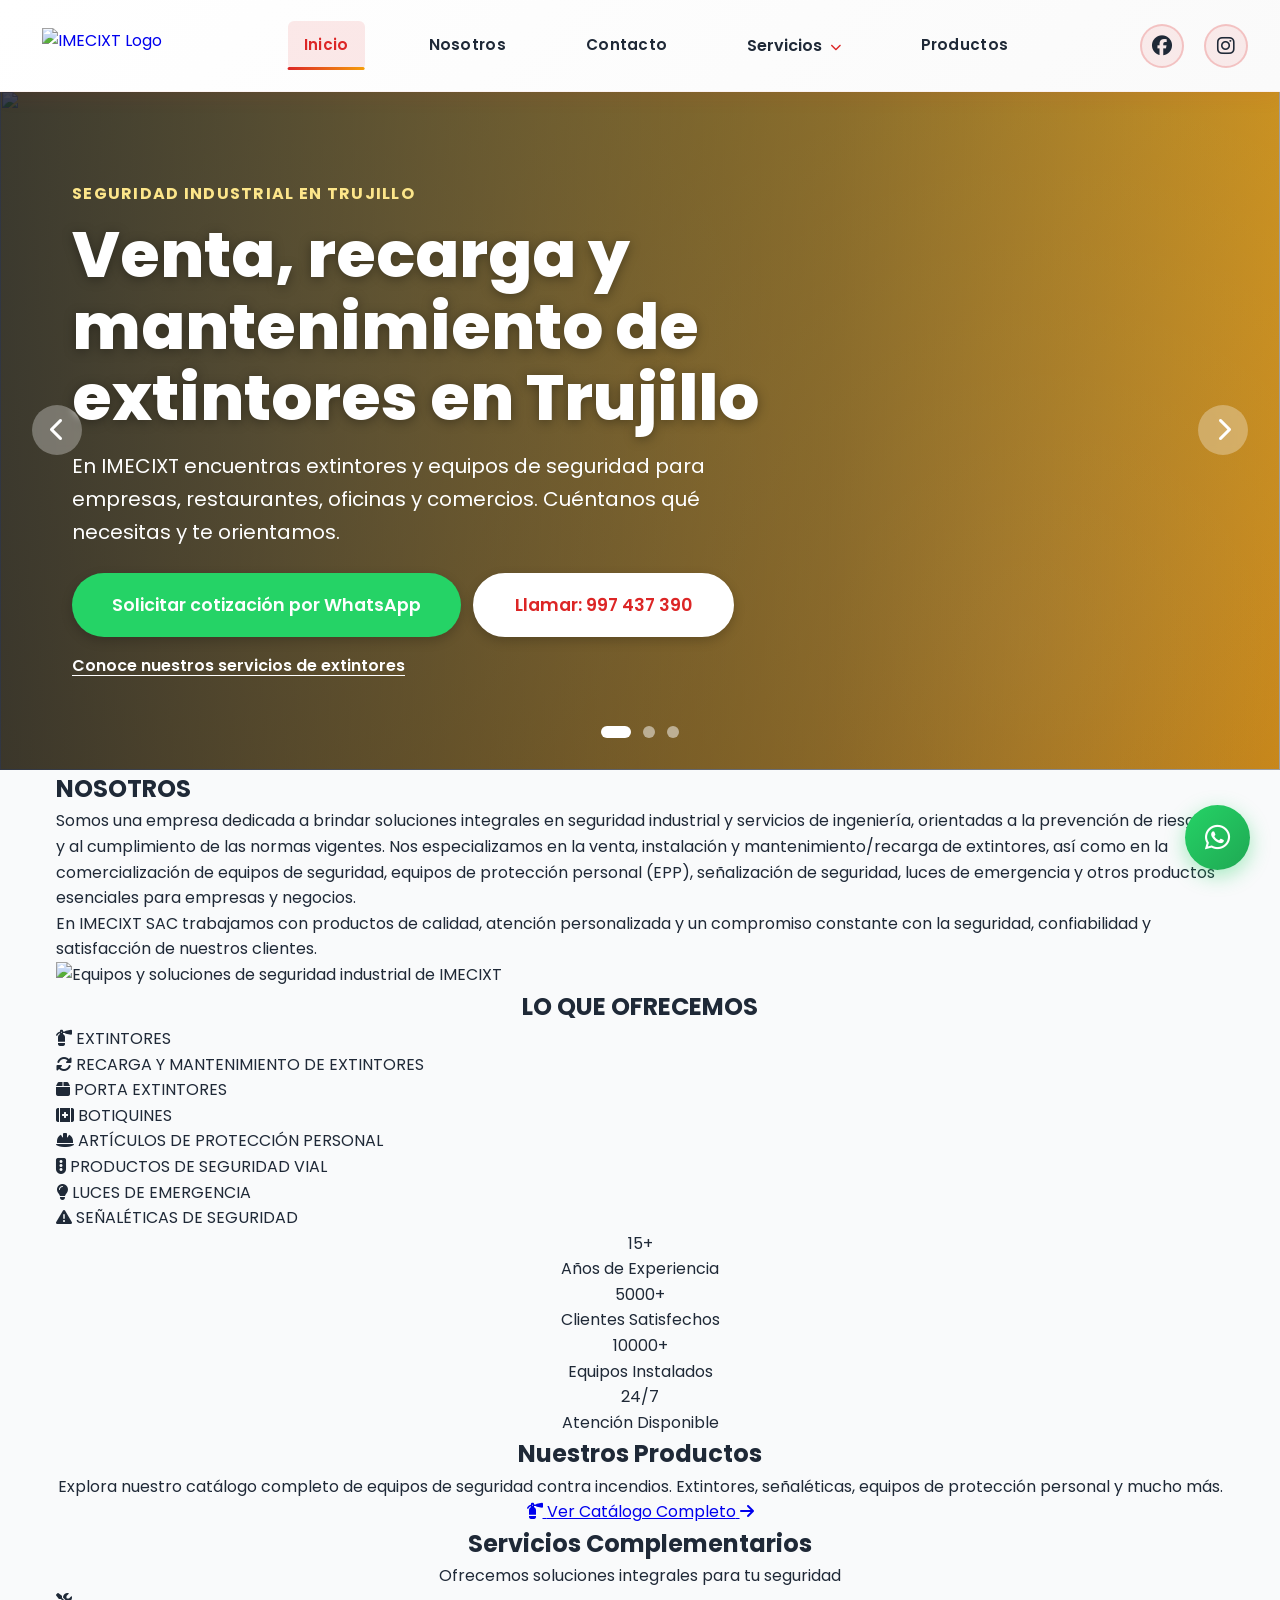
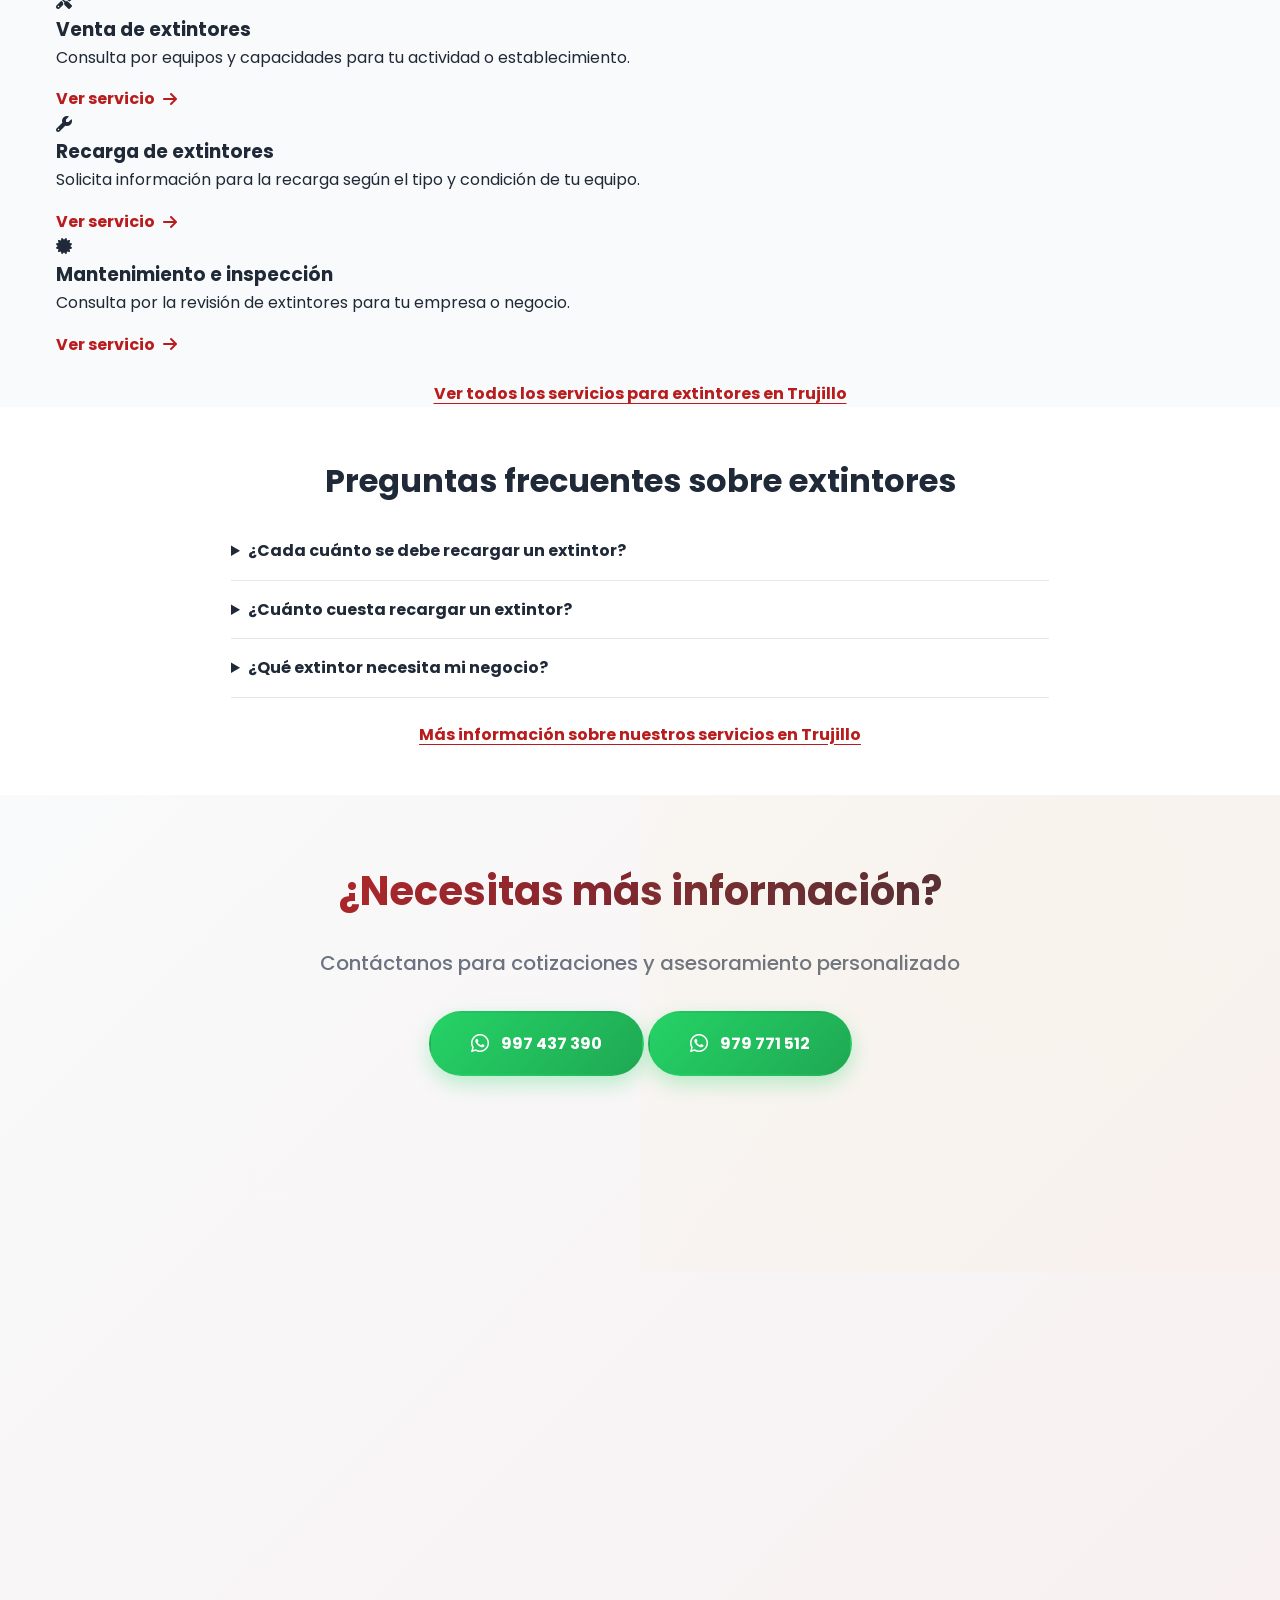
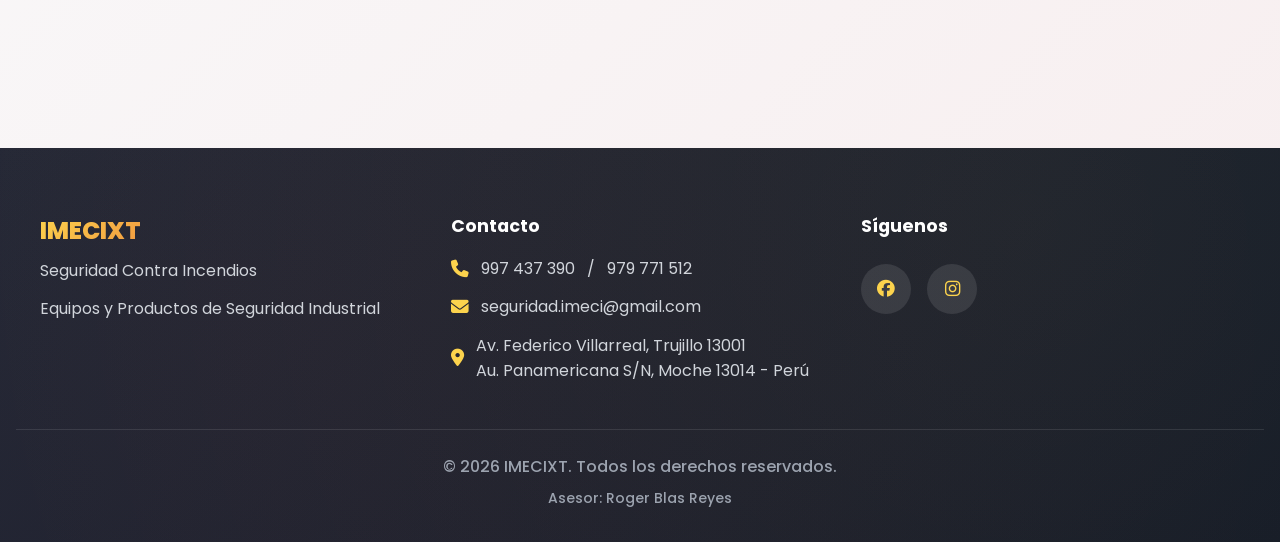
==== index.html @ 1a7ebd2c "nuevos cambios" ====
<!DOCTYPE html>
<html lang="es">
<head>
    <meta charset="UTF-8">
    <meta name="viewport" content="width=device-width, initial-scale=1.0">
    <meta name="description" content="Venta, recarga y mantenimiento de extintores en Trujillo. Cotiza con IMECIXT por WhatsApp y consulta equipos de seguridad para tu negocio.">
    <meta name="robots" content="index, follow">
    <meta property="og:type" content="website">
    <meta property="og:title" content="Extintores en Trujillo | IMECIXT">
    <meta property="og:description" content="Venta, recarga y mantenimiento de extintores en Trujillo. Consulta por WhatsApp.">
    <title>Extintores en Trujillo: venta y recarga | IMECIXT</title>
    <link rel="canonical" href="https://imecixt.com.pe/">
    <link rel="preload" as="image" href="img/hero-1.jpg" fetchpriority="high">
    <meta name="keywords" content="extintores Trujillo, extintores, recarga de extintores, mantenimiento de extintores, seguridad contra incendios, EPP, señalización Trujillo">
    <meta name="author" content="IMECIXT SAC">
    <script type="application/ld+json">
    {
      "@context": "https://schema.org",
      "@type": "Organization",
      "name": "EXTINTORES IMECIXT S.A.C.",
      "url": "https://imecixt.com.pe/",
      "logo": "https://imecixt.com.pe/img/logo.png",
      "email": "seguridad.imeci@gmail.com",
      "telephone": "+51 997 437 390",
      "sameAs": [
        "https://www.facebook.com/share/1CnJvS297P/",
        "https://www.instagram.com/imecixt/"
      ]
    }
    </script>
    
    <!-- Open Graph Tags -->
    <meta property="og:image" content="img/logo2.png">
    
    <!-- Favicon -->
    <link rel="icon" type="image/x-icon" href="img/logo2.ico?v=2">
    <link rel="icon" type="image/png" href="img/logo2.png?v=2" sizes="any">
    <link rel="apple-touch-icon" href="img/logo2.png">
    <link rel="shortcut icon" href="img/logo2.ico">
    <link rel="manifest" href="manifest.json">
    
    <!-- Structured Data (Schema.org) -->
    <script type="application/ld+json">
    {
      "@context": "https://schema.org",
      "@type": "LocalBusiness",
      "name": "IMECIXT SAC",
      "description": "Empresa de seguridad industrial en Trujillo especializada en extintores, equipos de protección personal y soluciones de seguridad contra incendios",
      "url": "https://imecixt.com.pe",
      "image": "img/logo2.png",
      "areaServed": "Trujillo, PE",
      "address": {
        "@type": "PostalAddress",
        "addressLocality": "Trujillo",
        "addressCountry": "PE"
      },
      "serviceType": ["Venta de Extintores", "Seguridad Industrial", "Equipos de Protección Personal", "Señalización de Seguridad"],
      "priceRange": "$$"
    }
    </script>
    
    <!-- Tailwind CSS -->
    <script src="https://cdn.tailwindcss.com"></script>

    
    <!-- Font Awesome -->
    <link rel="stylesheet" href="https://cdnjs.cloudflare.com/ajax/libs/font-awesome/6.4.0/css/all.min.css">
    
    <!-- Google Fonts -->
    <link href="https://fonts.googleapis.com/css2?family=Poppins:wght@300;400;600;700&display=swap" rel="stylesheet">
    
    <!-- CSS Files -->
    <link rel="stylesheet" href="css/styles.css?v=20261028-1">
    <link rel="stylesheet" href="css/header.css?v=20261028-1">
    <link rel="stylesheet" href="css/hero.css?v=20261028-1">
    <link rel="stylesheet" href="css/cards.css">
    <link rel="stylesheet" href="css/modal.css">
    <link rel="stylesheet" href="css/animations.css">
    <link rel="stylesheet" href="css/responsive.css">
    <link rel="stylesheet" href="css/filters.css">
    <link rel="stylesheet" href="css/services.css?v=20261028-1">
</head>
<body>
    
    <!-- Header (se carga dinámicamente) -->
    <div id="header-container"></div>

    <section id="inicio" class="hero-slider" aria-labelledby="hero-title">
        <div class="slider-container" aria-hidden="true">
            <div class="slide active"><img src="img/hero-1.jpg" alt="" fetchpriority="high" decoding="async"></div>
            <div class="slide"><img src="img/hero-2.jpg" alt="" loading="lazy" decoding="async"></div>
            <div class="slide"><img src="img/hero-3.jpg" alt="" loading="lazy" decoding="async"></div>
        </div>
        <div class="hero-copy">
            <p class="hero-eyebrow">Seguridad industrial en Trujillo</p>
            <h1 id="hero-title">Venta, recarga y mantenimiento de extintores en Trujillo</h1>
            <p>En IMECIXT encuentras extintores y equipos de seguridad para empresas, restaurantes, oficinas y comercios. Cuéntanos qué necesitas y te orientamos.</p>
            <div class="hero-actions">
                <a class="hero-btn" href="https://wa.me/51997437390?text=Hola%20IMECIXT%2C%20quiero%20cotizar%20extintores%20en%20Trujillo" target="_blank" rel="noopener noreferrer">Solicitar cotización por WhatsApp</a>
                <a class="hero-btn hero-btn-secondary" href="tel:+51997437390">Llamar: 997 437 390</a>
            </div>
            <a class="hero-service-link" href="extintores-trujillo/index.html">Conoce nuestros servicios de extintores</a>
        </div>
        <div class="slider-dots" aria-label="Cambiar imagen principal">
            <button class="dot active" type="button" data-slide="0" aria-label="Imagen 1"></button>
            <button class="dot" type="button" data-slide="1" aria-label="Imagen 2"></button>
            <button class="dot" type="button" data-slide="2" aria-label="Imagen 3"></button>
        </div>
        <button class="slider-arrow prev" type="button" aria-label="Imagen anterior"><i class="fas fa-chevron-left" aria-hidden="true"></i></button>
        <button class="slider-arrow next" type="button" aria-label="Imagen siguiente"><i class="fas fa-chevron-right" aria-hidden="true"></i></button>
    </section>

    <!-- Sobre Nosotros Section -->
    <section id="sobre-nosotros" class="py-10 sm:py-12 md:py-16 bg-gradient-to-r from-blue-50 to-red-50">
        <div class="container mx-auto px-3 sm:px-4">
            <div class="grid grid-cols-1 md:grid-cols-2 gap-6 sm:gap-8 items-center">
                <div>
                    <h2 class="text-2xl sm:text-3xl md:text-4xl font-bold mb-4 sm:mb-6 text-gray-800">NOSOTROS</h2>
                    <p class="text-gray-600 mb-3 sm:mb-4 text-sm sm:text-base md:text-lg leading-relaxed text-justify">
                        Somos una empresa dedicada a brindar soluciones integrales en seguridad industrial y servicios de ingeniería, orientadas a la prevención de riesgos y al cumplimiento de las normas vigentes. Nos especializamos en la venta, instalación y mantenimiento/recarga de extintores, así como en la comercialización de equipos de seguridad, equipos de protección personal (EPP), señalización de seguridad, luces de emergencia y otros productos esenciales para empresas y negocios.
                    </p>
                    <p class="text-gray-600 mb-3 sm:mb-4 text-sm sm:text-base md:text-lg leading-relaxed text-justify">
                        En IMECIXT SAC trabajamos con productos de calidad, atención personalizada y un compromiso constante con la seguridad, confiabilidad y satisfacción de nuestros clientes.
                    </p>
                </div>
                <div class="flex justify-center mt-4 md:mt-0 w-full md:w-auto">
                    <div class="relative rounded-2xl overflow-hidden shadow-2xl transform hover:scale-105 transition w-full max-w-sm sm:max-w-md md:max-w-lg lg:max-w-xl">
                        <img src="img/hero-33.jpg" alt="Equipos y soluciones de seguridad industrial de IMECIXT" class="w-full h-auto block" loading="lazy" decoding="async">
                    </div>
                </div>
            </div>
        </div>
    </section>

    <!-- Lo Que Ofrecemos Section -->
    <section id="lo-que-ofrecemos" class="py-10 sm:py-12 md:py-16 bg-gradient-to-r from-red-500 to-orange-400">
        <div class="container mx-auto px-3 sm:px-4">
            <h2 class="text-2xl sm:text-3xl md:text-4xl font-bold mb-6 sm:mb-8 md:mb-10 text-center text-white">LO QUE OFRECEMOS</h2>
            <div class="grid grid-cols-2 gap-3 sm:gap-4 md:gap-6">
                <div class="bg-white rounded-lg p-3 sm:p-4 md:p-6 shadow-lg transform hover:-translate-y-1 md:hover:-translate-y-2 transition">
                    <div class="flex items-center gap-2 sm:gap-3">
                        <i class="fas fa-fire-extinguisher text-red-600 text-xl sm:text-2xl flex-shrink-0"></i>
                        <span class="text-gray-800 font-semibold text-sm sm:text-base">EXTINTORES</span>
                    </div>
                </div>
                <div class="bg-white rounded-lg p-3 sm:p-4 md:p-6 shadow-lg transform hover:-translate-y-1 md:hover:-translate-y-2 transition">
                    <div class="flex items-center gap-2 sm:gap-3">
                        <i class="fas fa-sync-alt text-red-600 text-xl sm:text-2xl flex-shrink-0"></i>
                        <span class="text-gray-800 font-semibold text-sm sm:text-base">RECARGA Y MANTENIMIENTO DE EXTINTORES</span>
                    </div>
                </div>
                <div class="bg-white rounded-lg p-3 sm:p-4 md:p-6 shadow-lg transform hover:-translate-y-1 md:hover:-translate-y-2 transition">
                    <div class="flex items-center gap-2 sm:gap-3">
                        <i class="fas fa-box text-red-600 text-xl sm:text-2xl flex-shrink-0"></i>
                        <span class="text-gray-800 font-semibold text-sm sm:text-base">PORTA EXTINTORES</span>
                    </div>
                </div>
                <div class="bg-white rounded-lg p-3 sm:p-4 md:p-6 shadow-lg transform hover:-translate-y-1 md:hover:-translate-y-2 transition">
                    <div class="flex items-center gap-2 sm:gap-3">
                        <i class="fas fa-first-aid text-red-600 text-xl sm:text-2xl flex-shrink-0"></i>
                        <span class="text-gray-800 font-semibold text-sm sm:text-base">BOTIQUINES</span>
                    </div>
                </div>
                <div class="bg-white rounded-lg p-3 sm:p-4 md:p-6 shadow-lg transform hover:-translate-y-1 md:hover:-translate-y-2 transition">
                    <div class="flex items-center gap-2 sm:gap-3">
                        <i class="fas fa-hard-hat text-red-600 text-xl sm:text-2xl flex-shrink-0"></i>
                        <span class="text-gray-800 font-semibold text-sm sm:text-base">ARTÍCULOS DE PROTECCIÓN PERSONAL</span>
                    </div>
                </div>
                <div class="bg-white rounded-lg p-3 sm:p-4 md:p-6 shadow-lg transform hover:-translate-y-1 md:hover:-translate-y-2 transition">
                    <div class="flex items-center gap-2 sm:gap-3">
                        <i class="fas fa-traffic-light text-red-600 text-xl sm:text-2xl flex-shrink-0"></i>
                        <span class="text-gray-800 font-semibold text-sm sm:text-base">PRODUCTOS DE SEGURIDAD VIAL</span>
                    </div>
                </div>
                <div class="bg-white rounded-lg p-3 sm:p-4 md:p-6 shadow-lg transform hover:-translate-y-1 md:hover:-translate-y-2 transition">
                    <div class="flex items-center gap-2 sm:gap-3">
                        <i class="fas fa-lightbulb text-red-600 text-xl sm:text-2xl flex-shrink-0"></i>
                        <span class="text-gray-800 font-semibold text-sm sm:text-base">LUCES DE EMERGENCIA</span>
                    </div>
                </div>
                <div class="bg-white rounded-lg p-3 sm:p-4 md:p-6 shadow-lg transform hover:-translate-y-1 md:hover:-translate-y-2 transition">
                    <div class="flex items-center gap-2 sm:gap-3">
                        <i class="fas fa-exclamation-triangle text-red-600 text-xl sm:text-2xl flex-shrink-0"></i>
                        <span class="text-gray-800 font-semibold text-sm sm:text-base">SEÑALÉTICAS DE SEGURIDAD</span>
                    </div>
                </div>
            </div>
        </div>
    </section>

    <!-- Stats Section -->
    <section class="py-12 md:py-16 bg-white">
        <div class="container mx-auto px-4">
            <div class="grid grid-cols-2 lg:grid-cols-4 gap-4 md:gap-8">
                <div class="text-center p-4 md:p-6 rounded-xl bg-gradient-to-b from-amber-50 to-white border-t-4 border-amber-400 shadow-lg shadow-amber-100">
                    <div class="text-3xl md:text-4xl font-bold text-amber-600 mb-1 md:mb-2">15+</div>
                    <p class="text-gray-700 font-semibold text-sm md:text-base">Años de Experiencia</p>
                </div>
                <div class="text-center p-4 md:p-6 rounded-xl bg-gradient-to-b from-red-50 to-white border-t-4 border-red-600 shadow-lg shadow-red-100">
                    <div class="text-3xl md:text-4xl font-bold text-red-600 mb-1 md:mb-2">5000+</div>
                    <p class="text-gray-700 font-semibold text-sm md:text-base">Clientes Satisfechos</p>
                </div>
                <div class="text-center p-4 md:p-6 rounded-xl bg-gradient-to-b from-blue-50 to-white border-t-4 border-blue-600 shadow-lg shadow-blue-100">
                    <div class="text-3xl md:text-4xl font-bold text-blue-600 mb-1 md:mb-2">10000+</div>
                    <p class="text-gray-700 font-semibold text-sm md:text-base">Equipos Instalados</p>
                </div>
                <div class="text-center p-4 md:p-6 rounded-xl bg-gradient-to-b from-green-50 to-white border-t-4 border-green-600 shadow-lg shadow-green-100">
                    <div class="text-3xl md:text-4xl font-bold text-green-600 mb-1 md:mb-2">24/7</div>
                    <p class="text-gray-700 font-semibold text-sm md:text-base">Atención Disponible</p>
                </div>
            </div>
        </div>
    </section>

    <!-- Products CTA Section -->
    <section id="productos" class="py-10 sm:py-12 md:py-16 bg-gradient-to-r from-gray-50 to-gray-100">
        <div class="container mx-auto px-3 sm:px-4 text-center">
            <h2 class="text-2xl sm:text-3xl md:text-4xl font-bold mb-3 sm:mb-4 md:mb-6 text-gray-800">Nuestros Productos</h2>
            <p class="text-gray-600 mb-6 sm:mb-7 md:mb-8 text-base sm:text-lg max-w-2xl mx-auto px-2">Explora nuestro catálogo completo de equipos de seguridad contra incendios. Extintores, señaléticas, equipos de protección personal y mucho más.</p>
            <a href="productos.html" class="inline-flex items-center gap-2 sm:gap-3 bg-red-600 hover:bg-red-700 text-white font-bold py-3 sm:py-4 px-6 sm:px-8 rounded-full shadow-lg transform hover:-translate-y-1 transition duration-300 text-sm sm:text-base">
                <i class="fas fa-fire-extinguisher text-xl sm:text-2xl"></i>
                <span>Ver Catálogo Completo</span>
                <i class="fas fa-arrow-right"></i>
            </a>
        </div>
    </section>

    <!-- Servicios Section -->
    <section id="servicios" class="py-10 sm:py-12 md:py-16 bg-gradient-to-r from-red-50 to-amber-50">
        <div class="container mx-auto px-3 sm:px-4">
            <h2 class="text-2xl sm:text-3xl md:text-4xl font-bold text-center mb-2 sm:mb-3 md:mb-4 text-gray-800">Servicios Complementarios</h2>
            <p class="text-center text-gray-600 mb-6 sm:mb-8 md:mb-12 text-base sm:text-lg max-w-2xl mx-auto px-2">Ofrecemos soluciones integrales para tu seguridad</p>
            
            <div class="grid grid-cols-1 md:grid-cols-3 gap-4 sm:gap-6">
                <a href="venta-extintores-trujillo/index.html" class="service-card bg-white p-4 sm:p-6 md:p-8 rounded-lg shadow-lg hover:shadow-xl transform hover:-translate-y-2 transition">
                    <div class="text-3xl sm:text-4xl text-red-600 mb-2 sm:mb-3"><i class="fas fa-tools"></i></div>
                    <h3 class="font-bold text-lg sm:text-xl mb-2 text-gray-800">Venta de extintores</h3>
                    <p class="text-gray-600 text-sm sm:text-base">Consulta por equipos y capacidades para tu actividad o establecimiento.</p>
                    <span class="service-card-link">Ver servicio <i class="fas fa-arrow-right" aria-hidden="true"></i></span>
                </a>
                
                <a href="recarga-extintores-trujillo/index.html" class="service-card bg-white p-4 sm:p-6 md:p-8 rounded-lg shadow-lg hover:shadow-xl transform hover:-translate-y-2 transition">
                    <div class="text-3xl sm:text-4xl text-red-600 mb-2 sm:mb-3"><i class="fas fa-wrench"></i></div>
                    <h3 class="font-bold text-lg sm:text-xl mb-2 text-gray-800">Recarga de extintores</h3>
                    <p class="text-gray-600 text-sm sm:text-base">Solicita información para la recarga según el tipo y condición de tu equipo.</p>
                    <span class="service-card-link">Ver servicio <i class="fas fa-arrow-right" aria-hidden="true"></i></span>
                </a>
                
                <a href="mantenimiento-extintores-trujillo/index.html" class="service-card bg-white p-4 sm:p-6 md:p-8 rounded-lg shadow-lg hover:shadow-xl transform hover:-translate-y-2 transition">
                    <div class="text-3xl sm:text-4xl text-red-600 mb-2 sm:mb-3"><i class="fas fa-certificate"></i></div>
                    <h3 class="font-bold text-lg sm:text-xl mb-2 text-gray-800">Mantenimiento e inspección</h3>
                    <p class="text-gray-600 text-sm sm:text-base">Consulta por la revisión de extintores para tu empresa o negocio.</p>
                    <span class="service-card-link">Ver servicio <i class="fas fa-arrow-right" aria-hidden="true"></i></span>
                </a>
            </div>
            <p class="service-hub-link"><a href="extintores-trujillo/index.html">Ver todos los servicios para extintores en Trujillo</a></p>
        </div>
    </section>

    <section class="home-faq">
        <div class="container mx-auto px-4">
            <h2>Preguntas frecuentes sobre extintores</h2>
            <details><summary>¿Cada cuánto se debe recargar un extintor?</summary><p>La frecuencia depende del tipo de extintor, sus indicaciones y su estado. Solicita una revisión para determinar qué servicio necesita tu equipo.</p></details>
            <details><summary>¿Cuánto cuesta recargar un extintor?</summary><p>El precio depende del tipo, capacidad y condición del equipo. Envíanos esos datos por WhatsApp para solicitar una cotización.</p></details>
            <details><summary>¿Qué extintor necesita mi negocio?</summary><p>La elección depende de los riesgos y materiales presentes en el establecimiento. Cuéntanos qué actividad realizas para orientarte.</p></details>
            <p class="service-hub-link"><a href="extintores-trujillo/index.html">Más información sobre nuestros servicios en Trujillo</a></p>
        </div>
    </section>
    <script type="application/ld+json">
    {
      "@context": "https://schema.org",
      "@type": "FAQPage",
      "mainEntity": [
        {
          "@type": "Question",
          "name": "¿Cada cuánto se debe recargar un extintor?",
          "acceptedAnswer": {
            "@type": "Answer",
            "text": "La frecuencia depende del tipo de extintor, sus indicaciones y su estado. Solicita una revisión para determinar qué servicio necesita tu equipo."
          }
        },
        {
          "@type": "Question",
          "name": "¿Cuánto cuesta recargar un extintor?",
          "acceptedAnswer": {
            "@type": "Answer",
            "text": "El precio depende del tipo, capacidad y condición del equipo. Envíanos esos datos por WhatsApp para solicitar una cotización."
          }
        },
        {
          "@type": "Question",
          "name": "¿Qué extintor necesita mi negocio?",
          "acceptedAnswer": {
            "@type": "Answer",
            "text": "La elección depende de los riesgos y materiales presentes en el establecimiento. Cuéntanos qué actividad realizas para orientarte."
          }
        }
      ]
    }
    </script>

    <!-- Contact Section -->
    <section id="contacto" class="section-contact">
        <div class="container mx-auto px-4 text-center">
            <h2 class="contact-title">¿Necesitas más información?</h2>
            <p class="contact-subtitle">Contáctanos para cotizaciones y asesoramiento personalizado</p>
            <div class="flex flex-col sm:flex-row justify-center items-center gap-4 mb-8">
                <a href="https://wa.me/51997437390?text=Hola,%20me%20interesa%20información%20sobre%20sus%20productos%20de%20seguridad"
                   target="_blank" rel="noopener noreferrer"
                   class="btn-whatsapp-main">
                    <i class="fab fa-whatsapp"></i>
                    <span>997 437 390</span>
                </a>
                <a href="https://wa.me/51979771512?text=Hola,%20me%20interesa%20información%20sobre%20sus%20productos%20de%20seguridad"
                   target="_blank" rel="noopener noreferrer"
                   class="btn-whatsapp-main">
                    <i class="fab fa-whatsapp"></i>
                    <span>979 771 512</span>
                </a>
            </div>
            <!-- Google Maps -->
            <div class="mt-6 sm:mt-8 rounded-xl overflow-hidden shadow-lg mx-auto px-4 sm:px-0" style="max-width: 800px;">
                <div class="relative w-full" style="padding-bottom: 56.25%;">
                    <iframe title="Mapa de ubicación de EXTINTORES IMECIXT S.A.C. en Trujillo" src="https://www.google.com/maps/embed?pb=!1m18!1m12!1m3!1d3950.086617734329!2d-79.02622562521745!3d-8.092649291935937!2m3!1f0!2f0!3f0!3m2!1i1024!2i768!4f13.1!3m3!1m2!1s0x91ad3dcca5882efb%3A0x515f431b9452bd5!2sEXTINTORES%20IMECIXT%20S.A.C!5e0!3m2!1ses-419!2spe!4v1778131470048!5m2!1ses-419!2spe" class="absolute top-0 left-0 w-full h-full" style="border:0;" allowfullscreen="" loading="lazy" referrerpolicy="no-referrer-when-downgrade"></iframe>
                </div>
            </div>
        </div>
    </section>

    <!-- Footer (se carga dinámicamente) -->
    <div id="footer-container"></div>

    <!-- WhatsApp Floating Button -->
    <a href="https://wa.me/51997437390?text=Hola,%20me%20interesa%20información%20sobre%20sus%20productos%20de%20seguridad"
       target="_blank"
       rel="noopener noreferrer"
       class="whatsapp-float"
       aria-label="Contactar por WhatsApp">
        <i class="fab fa-whatsapp"></i>
    </a>

    <!-- JavaScript Files -->
    <script src="js/components.js?v=20261028-1"></script>
    <script src="js/main.js?v=20261028-1"></script>
</body>
</html>
---- css/styles.css ----
/* ==========================================
   VARIABLES CSS
========================================== */
:root {
    --primary: #FCD34D;
    --primary-dark: #F59E0B;
    --secondary: #DC2626;
    --secondary-dark: #991B1B;
    --whatsapp: #25D366;
    --text: #1F2937;
    --text-light: #6B7280;
    --bg-gray: #F9FAFB;
    --white: #FFFFFF;
    --border: #E5E7EB;
}

/* ==========================================
   RESET Y CONFIGURACIÓN GLOBAL
========================================== */
* {
    margin: 0;
    padding: 0;
    box-sizing: border-box;
}

html {
    scroll-behavior: smooth;
    font-size: 16px;
}

body {
    font-family: 'Poppins', sans-serif;
    color: var(--text);
    background-color: var(--bg-gray);
    overflow-x: hidden;
    line-height: 1.6;
}

/* ==========================================
   CONTENEDOR PRINCIPAL
========================================== */
.container {
    width: 100%;
    max-width: 1200px;
    margin: 0 auto;
    padding: 0 1rem;
}

/* ==========================================
   TIPOGRAFÍA
========================================== */
.section-title {
    font-size: 2.5rem;
    font-weight: 700;
    text-align: center;
    margin-bottom: 3rem;
    color: var(--text);
    background: linear-gradient(135deg, var(--secondary) 0%, var(--secondary-dark) 100%);
    -webkit-background-clip: text;
    -webkit-text-fill-color: transparent;
    background-clip: text;
}

.category-title {
    font-size: 1.5rem;
    font-weight: 700;
    color: var(--white);
}

.category-description {
    color: var(--text-light);
    margin-bottom: 2rem;
    line-height: 1.8;
    font-size: 1rem;
}

/* ==========================================
   GRADIENTES
========================================== */
.gradient-primary {
    background: linear-gradient(135deg, var(--primary) 0%, var(--primary-dark) 100%);
}

.gradient-secondary {
    background: linear-gradient(135deg, var(--secondary) 0%, var(--secondary-dark) 100%);
}

/* ==========================================
   BADGES Y ETIQUETAS
========================================== */
.category-badge {
    background: linear-gradient(135deg, var(--secondary) 0%, var(--secondary-dark) 100%);
    color: var(--white);
    padding: 0.5rem 1.5rem;
    border-radius: 9999px;
    display: inline-block;
    margin-bottom: 1.5rem;
    font-weight: 600;
    box-shadow: 0 4px 12px rgba(220, 38, 38, 0.3);
}

/* ==========================================
   EFECTOS DE ANIMACIÓN
========================================== */
@keyframes fadeIn {
    from {
        opacity: 0;
        transform: translateY(20px);
    }
    to {
        opacity: 1;
        transform: translateY(0);
    }
}

@keyframes slideInLeft {
    from {
        opacity: 0;
        transform: translateX(-50px);
    }
    to {
        opacity: 1;
        transform: translateX(0);
    }
}

@keyframes slideInRight {
    from {
        opacity: 0;
        transform: translateX(50px);
    }
    to {
        opacity: 1;
        transform: translateX(0);
    }
}

@keyframes pulse {
    0%, 100% {
        box-shadow: 0 0 0 0 rgba(220, 38, 38, 0.7);
    }
    50% {
        box-shadow: 0 0 0 10px rgba(220, 38, 38, 0);
    }
}

@keyframes glow {
    0%, 100% {
        text-shadow: 0 0 10px rgba(220, 38, 38, 0.5);
    }
    50% {
        text-shadow: 0 0 20px rgba(220, 38, 38, 0.8);
    }
}

section {
    animation: fadeIn 0.6s ease-out;
}

/* ==========================================
   SECCIÓN DE CONTACTO MEJORADA
========================================== */
.section-contact {
    background: linear-gradient(135deg, var(--bg-gray) 0%, rgba(220, 38, 38, 0.05) 100%);
    padding: 4rem 1rem;
    position: relative;
    overflow: hidden;
}

.section-contact::before {
    content: '';
    position: absolute;
    top: -50%;
    right: -50%;
    width: 100%;
    height: 100%;
    background: radial-gradient(circle at 30% 60%, rgba(252, 211, 77, 0.05), transparent);
    pointer-events: none;
}

.contact-title {
    font-size: 2.5rem;
    font-weight: 700;
    margin-bottom: 1.5rem;
    background: linear-gradient(135deg, var(--secondary) 0%, var(--text) 100%);
    -webkit-background-clip: text;
    -webkit-text-fill-color: transparent;
    background-clip: text;
}

.contact-subtitle {
    font-size: 1.25rem;
    color: var(--text-light);
    margin-bottom: 2rem;
    font-weight: 500;
}

.btn-whatsapp-main {
    display: inline-flex;
    align-items: center;
    gap: 0.75rem;
    background: linear-gradient(135deg, var(--whatsapp) 0%, #1FA853 100%);
    color: var(--white);
    font-weight: 700;
    padding: 1.1rem 2.5rem;
    border-radius: 50px;
    text-decoration: none;
    transition: all 0.4s cubic-bezier(0.34, 1.56, 0.64, 1);
    font-size: 1rem;
    box-shadow: 0 8px 20px rgba(37, 211, 102, 0.3);
    border: 2px solid transparent;
    position: relative;
    overflow: hidden;
}

.btn-whatsapp-main::before {
    content: '';
    position: absolute;
    top: 0;
    left: -100%;
    width: 100%;
    height: 100%;
    background: rgba(255, 255, 255, 0.2);
    transition: left 0.5s ease;
}

.btn-whatsapp-main:hover {
    transform: translateY(-4px) scale(1.05);
    box-shadow: 0 12px 30px rgba(37, 211, 102, 0.5);
}

.btn-whatsapp-main:hover::before {
    left: 100%;
}

.btn-whatsapp-main i {
    font-size: 1.3rem;
}

/* ==========================================
   BOTÓN WHATSAPP FLOTANTE MEJORADO
========================================== */
.whatsapp-float {
    position: fixed;
    bottom: 30px;
    right: 30px;
    background: linear-gradient(135deg, var(--whatsapp) 0%, #1FA853 100%);
    color: var(--white);
    width: 65px;
    height: 65px;
    border-radius: 50%;
    display: flex;
    align-items: center;
    justify-content: center;
    font-size: 1.8rem;
    box-shadow: 0 6px 20px rgba(37, 211, 102, 0.4);
    z-index: 1000;
    transition: all 0.4s cubic-bezier(0.34, 1.56, 0.64, 1);
    text-decoration: none;
    animation: float 3s ease-in-out infinite;
}

.whatsapp-float:hover {
    transform: scale(1.2) translateY(-10px);
    box-shadow: 0 10px 30px rgba(37, 211, 102, 0.6);
    animation: none;
}

/* ==========================================
   FOOTER MEJORADO
========================================== */
footer {
    background: linear-gradient(135deg, #1F2937 0%, #111827 100%);
    color: var(--white);
    padding: 4rem 1rem 1.5rem;
    position: relative;
    overflow: hidden;
}

footer::before {
    content: '';
    position: absolute;
    top: 0;
    left: 0;
    right: 0;
    bottom: 0;
    background: 
        radial-gradient(circle at 20% 50%, rgba(220, 38, 38, 0.05), transparent),
        radial-gradient(circle at 80% 20%, rgba(252, 211, 77, 0.05), transparent);
    pointer-events: none;
}

.footer-content {
    max-width: 1200px;
    margin: 0 auto;
    display: grid;
    grid-template-columns: repeat(auto-fit, minmax(250px, 1fr));
    gap: 2rem;
    margin-bottom: 2rem;
    position: relative;
    z-index: 1;
}

.footer-section h3 {
    font-size: 1.5rem;
    margin-bottom: 0.5rem;
    background: linear-gradient(135deg, var(--primary) 0%, var(--secondary) 100%);
    -webkit-background-clip: text;
    -webkit-text-fill-color: transparent;
    background-clip: text;
    font-weight: 800;
}

.footer-section h4 {
    font-size: 1.1rem;
    margin-bottom: 1rem;
    color: var(--white);
    font-weight: 700;
}

.footer-section p {
    margin-bottom: 0.8rem;
    color: #D1D5DB;
    display: flex;
    align-items: center;
    gap: 0.75rem;
    transition: all 0.3s ease;
}

.footer-section p:hover {
    color: var(--primary);
    transform: translateX(5px);
}

.footer-section p a {
    color: inherit;
    text-decoration: none;
    transition: color 0.3s ease;
}

.footer-section p a:hover {
    color: var(--primary);
    text-decoration: underline;
    text-underline-offset: 3px;
}

.footer-section i {
    color: var(--primary);
    font-size: 1.1rem;
}

.footer-social {
    display: flex;
    gap: 1rem;
    margin-top: 1.5rem;
}

.footer-social a {
    color: var(--white);
    font-size: 1.5rem;
    transition: all 0.3s cubic-bezier(0.34, 1.56, 0.64, 1);
    display: flex;
    align-items: center;
    justify-content: center;
    width: 50px;
    height: 50px;
    border-radius: 50%;
    background: rgba(255, 255, 255, 0.1);
    border: 2px solid transparent;
    text-decoration: none;
    flex-shrink: 0;
}

.footer-social a:hover {
    transform: translateY(-5px) scale(1.1);
    border-color: var(--primary);
}

.footer-social a:nth-child(1):hover {
    background: linear-gradient(135deg, #1877F2, #0A66C2);
}

.footer-social a:nth-child(2):hover {
    background: linear-gradient(135deg, #E4405F, #C13584);
}

.footer-social a:nth-child(3):hover {
    background: linear-gradient(135deg, var(--whatsapp), #1FA853);
}

.footer-bottom {
    border-top: 1px solid rgba(255, 255, 255, 0.1);
    padding-top: 2rem;
    text-align: center;
    color: #9CA3AF;
    position: relative;
    z-index: 1;
    font-weight: 500;
}

.footer-social a:nth-child(2):hover {
    background: linear-gradient(45deg, #F58529, #DD2A7B, #8134AF, #515BD4);
}

.footer-bottom {
    border-top: 1px solid rgba(255, 255, 255, 0.1);
    padding-top: 1.5rem;
    text-align: center;
}

.footer-bottom p {
    margin-bottom: 0.5rem;
    color: #9CA3AF;
}

.footer-dev {
    color: #6B7280;
    font-size: 0.875rem;
}

/* ==========================================
   UTILIDADES
========================================== */
.mb-16 {
    margin-bottom: 4rem;
}

.py-16 {
    padding-top: 4rem;
    padding-bottom: 4rem;
}

.text-center {
    text-align: center;
}
---- css/header.css ----
/* ==========================================
   HEADER
========================================== */
header {
    background: linear-gradient(135deg, var(--white) 0%, #fafafa 100%);
    box-shadow: 0 4px 20px rgba(220, 38, 38, 0.08);
    position: fixed;
    top: 0;
    left: 0;
    right: 0;
    z-index: 1000;
    width: 100%;
    transition: all 0.4s cubic-bezier(0.4, 0, 0.2, 1);
    backdrop-filter: blur(12px);
    border-bottom: 1px solid rgba(220, 38, 38, 0.05);
}

header.scrolled {
    box-shadow: 0 12px 40px rgba(220, 38, 38, 0.15);
    background: linear-gradient(135deg, rgba(255, 255, 255, 0.98) 0%, rgba(250, 250, 250, 0.96) 100%);
    padding: 0.5rem 0;
}

.header-container {
    display: flex;
    justify-content: space-between;
    align-items: center;
    gap: 2rem;
    padding: 1.125rem 2rem;
    max-width: 1400px;
    margin: 0 auto;
    width: 100%;
}

/* ==========================================
   LOGO
========================================== */
.logo {
    display: flex;
    align-items: center;
    gap: 0.75rem;
    text-decoration: none;
    transition: all 0.3s ease;
}

.logo:hover {
    transform: scale(1.02);
}

.logo-icon {
    padding: 0.625rem;
    border-radius: 0.5rem;
    transition: all 0.3s ease;
    display: flex;
    align-items: center;
    justify-content: center;
    width: 140px;
    height: 55px;
}

.logo-icon:hover {
    transform: rotate(15deg) scale(1.15);
}

.logo-icon i {
    color: var(--white);
    font-size: 1.3rem;
}

.logo-text h1 {
    font-size: 1.4rem;
    font-weight: 800;
    background: linear-gradient(135deg, var(--secondary) 0%, var(--text) 100%);
    -webkit-background-clip: text;
    -webkit-text-fill-color: transparent;
    background-clip: text;
}

.logo-text p {
    font-size: 0.7rem;
    color: var(--text-light);
    font-weight: 500;
}

/* ==========================================
   NAVEGACIÓN DESKTOP
========================================== */
.nav-desktop {
    display: flex;
    gap: 3rem;
    flex: 1;
    justify-content: center;
}

.nav-desktop a {
    color: var(--text);
    text-decoration: none;
    font-weight: 600;
    position: relative;
    padding: 0.75rem 1rem;
    border-radius: 6px;
    transition: all 0.4s cubic-bezier(0.4, 0, 0.2, 1);
    font-size: 0.95rem;
    letter-spacing: 0.3px;
}

.nav-desktop a::before {
    content: '';
    position: absolute;
    bottom: 0;
    left: 50%;
    width: 0;
    height: 3px;
    background: linear-gradient(90deg, var(--secondary), var(--primary-dark));
    transform: translateX(-50%);
    transition: width 0.4s cubic-bezier(0.4, 0, 0.2, 1);
    border-radius: 3px;
}

.nav-desktop a:hover {
    color: var(--secondary);
    background: rgba(220, 38, 38, 0.05);
    transform: translateY(-2px);
}

.nav-desktop a:hover::before {
    width: 100%;
}

/* Active Navigation State */
.nav-desktop a.active {
    color: var(--secondary);
    background: rgba(220, 38, 38, 0.1);
}

.nav-desktop a.active::before {
    width: 100%;
    background: linear-gradient(90deg, var(--secondary), var(--primary-dark));
}

/* ==========================================
   MENÚ MÓVIL
========================================== */
.menu-toggle {
    display: none;
    background: rgba(220, 38, 38, 0.08);
    border: 2px solid rgba(220, 38, 38, 0.15);
    font-size: 1.4rem;
    color: var(--secondary);
    cursor: pointer;
    padding: 0.65rem;
    transition: all 0.4s cubic-bezier(0.4, 0, 0.2, 1);
    width: 44px;
    height: 44px;
    align-items: center;
    justify-content: center;
    border-radius: 8px;
}

.menu-toggle:hover {
    background: rgba(220, 38, 38, 0.15);
    border-color: var(--secondary);
    transform: scale(1.05);
}

.nav-mobile {
    display: none;
    position: absolute;
    top: calc(100% + 0.5rem);
    left: 1rem;
    right: 1rem;
    background: var(--white);
    box-shadow: 0 8px 32px rgba(0, 0, 0, 0.12);
    padding: 1.5rem;
    border-radius: 12px;
    animation: slideDown 0.4s cubic-bezier(0.4, 0, 0.2, 1);
    border: 1px solid rgba(220, 38, 38, 0.1);
}

.nav-mobile.active {
    display: block;
}

.nav-mobile a {
    display: block;
    color: var(--text);
    text-decoration: none;
    padding: 1rem 1.25rem;
    font-weight: 500;
    border-bottom: 1px solid rgba(220, 38, 38, 0.08);
    transition: all 0.3s cubic-bezier(0.4, 0, 0.2, 1);
    border-radius: 6px;
    margin-bottom: 0.5rem;
}

.nav-mobile a:last-child {
    border-bottom: none;
    margin-bottom: 0;
}

.nav-mobile a:hover {
    background-color: rgba(220, 38, 38, 0.08);
    color: var(--secondary);
    padding-left: 1.75rem;
}

.nav-mobile a.active {
    background-color: rgba(220, 38, 38, 0.15);
    color: var(--secondary);
    font-weight: 600;
    border-left: 3px solid var(--secondary);
}

/* ==========================================
   ICONOS SOCIALES
========================================== */
.social-icons {
    display: flex;
    gap: 1.25rem;
    align-items: center;
}

.social-icons a {
    color: var(--text);
    font-size: 1.25rem;
    transition: all 0.4s cubic-bezier(0.4, 0, 0.2, 1);
    display: flex;
    align-items: center;
    justify-content: center;
    width: 44px;
    height: 44px;
    border-radius: 50%;
    background: rgba(220, 38, 38, 0.08);
    border: 2px solid rgba(220, 38, 38, 0.2);
    position: relative;
    overflow: hidden;
    text-decoration: none;
    line-height: 1;
    flex-shrink: 0;
}

.social-icons a::before {
    content: '';
    position: absolute;
    top: 50%;
    left: 50%;
    width: 0;
    height: 0;
    background: rgba(220, 38, 38, 0.2);
    border-radius: 50%;
    transform: translate(-50%, -50%);
    transition: width 0.4s ease, height 0.4s ease;
}

.social-icons a:hover::before {
    width: 200%;
    height: 200%;
}

.social-icons a:hover {
    color: var(--white);
    transform: translateY(-4px) scale(1.05);
    border-color: var(--secondary);
}

.social-icons a:nth-child(1):hover {
    background-color: #1877F2;
    border-color: #1877F2;
}

.social-icons a:nth-child(2):hover {
    background: linear-gradient(45deg, #F58529, #DD2A7B, #8134AF, #515BD4);
    border-color: #DD2A7B;
}

.mobile-social {
    display: flex;
    flex-direction: column;
    gap: 0.75rem;
    padding-top: 1.25rem;
    margin-top: 1.25rem;
    border-top: 1px solid rgba(220, 38, 38, 0.1);
}

.mobile-social a {
    display: flex;
    align-items: center;
    gap: 0.75rem;
    color: var(--text);
    text-decoration: none;
    padding: 0.875rem 1.125rem;
    transition: all 0.3s cubic-bezier(0.4, 0, 0.2, 1);
    border-radius: 8px;
    background: rgba(220, 38, 38, 0.05);
    border: 1px solid rgba(220, 38, 38, 0.1);
    font-weight: 500;
}

.mobile-social a:hover {
    background-color: rgba(220, 38, 38, 0.15);
    color: var(--secondary);
    border-color: var(--secondary);
    transform: translateX(4px);
}

/* ==========================================
   RESPONSIVE - TABLET Y MÓVIL
========================================== */
@media (max-width: 768px) {
    .social-icons {
        display: none;
    }
    .nav-desktop {
        display: none;
    }
    
    .menu-toggle {
        display: flex;
    }
    
    .logo-text h1 {
        font-size: 1.25rem;
    }
    
    .logo-text p {
        font-size: 0.65rem;
    }
    
    .logo-icon {
        padding: 0.5rem;
    }
    
    .logo-icon i {
        font-size: 1.25rem;
    }
}

@media (max-width: 1024px) {
    .nav-desktop {
        gap: 2rem;
    }

    .nav-desktop a {
        font-size: 0.9rem;
        padding: 0.6rem 0.85rem;
    }

    .header-container {
        gap: 1.5rem;
        padding: 1rem 1.5rem;
    }
}

/* ==========================================
   ANIMACIONES
========================================== */
@keyframes slideDown {
    from {
        opacity: 0;
        transform: translateY(-10px);
    }
    to {
        opacity: 1;
        transform: translateY(0);
    }
}

/* ==========================================
   OFFSET PARA SECCIONES CON ANCLAJE
   Compensar altura del header fijo
========================================== */
[id] {
    scroll-margin-top: 100px;
}
---- css/hero.css ----
/* ==========================================
   HERO SLIDER
========================================== */
.hero-slider {
    position: relative;
    overflow: hidden;
    background: linear-gradient(135deg, var(--primary) 0%, var(--primary-dark) 100%);
    color: var(--white);
    height: min(680px, calc(100svh - 90px));
    min-height: 520px;
    margin-top: 90px;
    box-shadow: inset 0 -50px 80px rgba(0, 0, 0, 0.1);
}

.hero-slider::before {
    content: '';
    position: absolute;
    top: 0;
    left: 0;
    right: 0;
    bottom: 0;
    background: 
        radial-gradient(circle at 20% 50%, rgba(255, 255, 255, 0.15) 0%, transparent 50%),
        radial-gradient(circle at 80% 80%, rgba(255, 255, 255, 0.1) 0%, transparent 50%);
    pointer-events: none;
    z-index: 1;
}

.slider-container {
    position: relative;
    width: 100%;
    height: 100%;
}

.hero-slider::after {
    content: '';
    position: absolute;
    inset: 0;
    z-index: 2;
    background: linear-gradient(90deg, rgba(17, 24, 39, 0.82), rgba(17, 24, 39, 0.48) 65%, rgba(17, 24, 39, 0.2));
    pointer-events: none;
}

.hero-copy {
    position: absolute;
    z-index: 3;
    inset: 0;
    display: flex;
    flex-direction: column;
    align-items: flex-start;
    justify-content: center;
    width: min(100% - 2rem, 1200px);
    margin: 0 auto;
    padding: 2rem;
    color: var(--white);
}

.hero-eyebrow {
    margin-bottom: 0.75rem;
    color: #fde68a;
    font-weight: 700;
    letter-spacing: 0.08em;
    text-transform: uppercase;
}

.hero-copy h1 {
    max-width: 850px;
    margin-bottom: 1rem;
    color: var(--white);
    font-size: clamp(2.2rem, 5vw, 4rem);
    font-weight: 800;
    line-height: 1.12;
    text-shadow: 0 2px 12px rgba(0, 0, 0, 0.35);
}

.hero-copy > p:not(.hero-eyebrow) {
    max-width: 700px;
    margin-bottom: 1.5rem;
    font-size: clamp(1rem, 1.8vw, 1.25rem);
    line-height: 1.65;
}

.hero-actions {
    display: flex;
    flex-wrap: wrap;
    gap: 0.75rem;
}

.hero-actions .hero-btn {
    margin: 0;
    min-height: 52px;
}

.hero-actions .hero-btn:first-child {
    background: var(--whatsapp);
    color: var(--white);
}

.hero-service-link {
    margin-top: 1rem;
    color: var(--white);
    font-weight: 600;
    text-decoration: underline;
    text-underline-offset: 4px;
}

.hero-slider .slider-dots {
    z-index: 4;
}

.hero-slider .slider-arrow {
    z-index: 4;
}

.slide {
    position: absolute;
    top: 0;
    left: 0;
    width: 100%;
    height: 100%;
    opacity: 0;
    transition: opacity 1s ease-in-out;
    display: flex;
    align-items: center;
    justify-content: center;
    background: linear-gradient(135deg, var(--primary) 0%, var(--primary-dark) 100%);
}

.slide img {
    position: absolute;
    inset: 0;
    width: 100%;
    height: 100%;
    object-fit: cover;
}

.slide.active {
    opacity: 1;
    z-index: 2;
}

/* Diferentes gradientes para cada slide */
.slide:nth-child(1) {
    background: linear-gradient(135deg, #FCD34D 0%, #F59E0B 100%);
}

.slide:nth-child(2) {
    background: linear-gradient(135deg, #F59E0B 0%, #EA580C 100%);
}

.slide:nth-child(3) {
    background: linear-gradient(135deg, #DC2626 0%, #991B1B 100%);
}

/* Efecto de patrón */
.slide::before {
    content: '';
    position: absolute;
    top: 0;
    left: 0;
    right: 0;
    bottom: 0;
    background-image: 
        radial-gradient(circle at 20% 50%, rgba(255, 255, 255, 0.1) 0%, transparent 50%),
        radial-gradient(circle at 80% 80%, rgba(255, 255, 255, 0.1) 0%, transparent 50%);
    pointer-events: none;
}

.slide-content {
    position: relative;
    z-index: 3;
    text-align: center;
    padding: 2rem;
    max-width: 800px;
    margin: 0 auto;
    animation: slideInDown 0.8s ease-out;
}

@keyframes slideInDown {
    from {
        opacity: 0;
        transform: translateY(-30px);
    }
    to {
        opacity: 1;
        transform: translateY(0);
    }
}

/* ==========================================
   TÍTULOS DEL HERO
========================================== */
.hero-title {
    font-size: 3.5rem;
    font-weight: 800;
    margin-bottom: 1.5rem;
    color: var(--secondary);
    text-shadow: 2px 2px 8px rgba(255, 255, 255, 0.3);
    line-height: 1.2;
    letter-spacing: -1px;
}

.hero-subtitle {
    font-size: 1.3rem;
    margin-bottom: 2rem;
    font-weight: 400;
    color: var(--secondary);
    text-shadow: 1px 1px 4px rgba(255, 255, 255, 0.2);
    line-height: 1.6;
}

/* ==========================================
   BOTÓN DEL HERO
========================================== */
.hero-btn {
    display: inline-flex;
    align-items: center;
    gap: 0.5rem;
    background-color: var(--white);
    color: var(--secondary);
    padding: 1rem 2rem;
    border-radius: 8px;
    text-decoration: none;
    font-weight: 700;
    margin: 0 0.5rem;
    transition: all 0.3s ease;
    box-shadow: 0 4px 15px rgba(0, 0, 0, 0.2);
    border: none;
    cursor: pointer;
    font-size: 1rem;
}

.hero-btn:hover {
    transform: translateY(-3px);
    box-shadow: 0 8px 25px rgba(0, 0, 0, 0.3);
    background-color: var(--primary);
}

.hero-btn-secondary {
    background-color: transparent;
    color: var(--white);
    border: 2px solid var(--white);
}

.hero-btn-secondary:hover {
    background-color: var(--white);
    color: var(--secondary);
}
.slide::before {
    content: '';
    position: absolute;
    top: 0;
    left: 0;
    right: 0;
    bottom: 0;
    background-image: 
        radial-gradient(circle at 20% 50%, rgba(255, 255, 255, 0.1) 0%, transparent 50%),
        radial-gradient(circle at 80% 80%, rgba(255, 255, 255, 0.1) 0%, transparent 50%);
    pointer-events: none;
}

.slide-content {
    position: relative;
    z-index: 2;
    text-align: center;
    padding: 2rem;
    max-width: 800px;
    margin: 0 auto;
}

/* ==========================================
   TÍTULOS DEL HERO
========================================== */
.hero-title {
    font-size: 3.5rem;
    font-weight: 700;
    margin-bottom: 1rem;
    text-shadow: 2px 2px 4px rgba(0, 0, 0, 0.2);
    line-height: 1.2;
}

.hero-subtitle {
    font-size: 1.5rem;
    margin-bottom: 2rem;
    font-weight: 300;
    opacity: 0.95;
    text-shadow: 1px 1px 2px rgba(0, 0, 0, 0.1);
}

/* ==========================================
   BOTÓN DEL HERO
========================================== */
.hero-btn {
    display: inline-flex;
    align-items: center;
    gap: 0.5rem;
    background-color: var(--white);
    color: var(--secondary);
    font-weight: 600;
    padding: 1rem 2.5rem;
    border-radius: 9999px;
    text-decoration: none;
    transition: all 0.3s ease;
    font-size: 1.1rem;
    box-shadow: 0 4px 12px rgba(0, 0, 0, 0.2);
}

.hero-btn:hover {
    transform: translateY(-2px) scale(1.05);
    box-shadow: 0 6px 20px rgba(0, 0, 0, 0.3);
    background-color: var(--secondary);
    color: var(--white);
}

/* ==========================================
   CONTROLES DEL SLIDER
========================================== */
.slider-arrow {
    position: absolute;
    top: 50%;
    transform: translateY(-50%);
    background: rgba(255, 255, 255, 0.3);
    border: none;
    color: var(--white);
    font-size: 1.5rem;
    width: 50px;
    height: 50px;
    border-radius: 50%;
    cursor: pointer;
    z-index: 10;
    transition: all 0.3s ease;
    backdrop-filter: blur(5px);
}

.slider-arrow:hover {
    background: rgba(255, 255, 255, 0.5);
    transform: translateY(-50%) scale(1.1);
}

.slider-arrow.prev {
    left: 2rem;
}

.slider-arrow.next {
    right: 2rem;
}

/* ==========================================
   INDICADORES (DOTS)
========================================== */
.slider-dots {
    position: absolute;
    bottom: 2rem;
    left: 50%;
    transform: translateX(-50%);
    display: flex;
    gap: 0.75rem;
    z-index: 10;
}

.dot {
    width: 12px;
    height: 12px;
    border-radius: 50%;
    background: rgba(255, 255, 255, 0.5);
    cursor: pointer;
    transition: all 0.3s ease;
    border: 2px solid transparent;
}

.dot:hover {
    background: rgba(255, 255, 255, 0.8);
    transform: scale(1.2);
}

.dot.active {
    background: var(--white);
    width: 30px;
    border-radius: 6px;
}

/* ==========================================
   RESPONSIVE - TABLET
========================================== */
@media (max-width: 768px) {
    .hero-slider {
        height: 500px;
    }
    
    .hero-title {
        font-size: 2.5rem;
    }
    
    .hero-subtitle {
        font-size: 1.25rem;
    }
    
    .hero-btn {
        padding: 0.875rem 2rem;
        font-size: 1rem;
    }
    
    .slider-arrow {
        width: 40px;
        height: 40px;
        font-size: 1.2rem;
    }
    
    .slider-arrow.prev {
        left: 1rem;
    }
    
    .slider-arrow.next {
        right: 1rem;
    }
}

/* ==========================================
   RESPONSIVE - MÓVIL
========================================== */
@media (max-width: 480px) {
    .hero-slider {
        height: 450px;
    }
    
    .hero-title {
        font-size: 2rem;
        line-height: 1.2;
    }
    
    .hero-subtitle {
        font-size: 1rem;
        margin-bottom: 1.5rem;
    }
    
    .hero-btn {
        padding: 0.75rem 1.5rem;
        font-size: 0.95rem;
        width: auto;
    }
    
    .slider-arrow {
        width: 35px;
        height: 35px;
        font-size: 1rem;
    }
    
    .slider-arrow.prev {
        left: 0.5rem;
    }
    
    .slider-arrow.next {
        right: 0.5rem;
    }
    
    .slider-dots {
        bottom: 1.5rem;
    }
    
    .dot {
        width: 10px;
        height: 10px;
    }
    
    .dot.active {
        width: 24px;
    }
}
---- css/cards.css ----
/* ==========================================
   GRID DE PRODUCTOS
========================================== */
.products-grid {
    display: grid;
    grid-template-columns: repeat(auto-fit, minmax(320px, 1fr));
    gap: 2.5rem;
    margin-bottom: 3rem;
}

.products-grid-3 {
    display: grid;
    grid-template-columns: repeat(3, 1fr);
    gap: 2rem;
    margin-bottom: 3rem;
}

.products-grid-2 {
    display: grid;
    grid-template-columns: repeat(2, 1fr);
    gap: 2rem;
    max-width: 900px;
    margin: 0 auto 3rem;
}

/* ==========================================
   TARJETA DE PRODUCTO
========================================== */
.product-card {
    background: var(--white);
    border: 2px solid var(--border);
    border-radius: 1.5rem;
    padding: 2.5rem 2rem;
    transition: all 0.4s cubic-bezier(0.4, 0, 0.2, 1);
    cursor: pointer;
    position: relative;
    overflow: hidden;
    display: flex;
    flex-direction: column;
    height: 100%;
    box-shadow: 
        0 6px 20px rgba(0, 0, 0, 0.08),
        0 0 0 1px rgba(220, 38, 38, 0.05);
}

.product-card::before {
    content: '';
    position: absolute;
    top: 0;
    left: -100%;
    width: 100%;
    height: 100%;
    background: linear-gradient(90deg, transparent, rgba(220, 38, 38, 0.08), transparent);
    transition: left 0.6s ease;
    pointer-events: none;
}

.product-card::after {
    content: '';
    position: absolute;
    top: 0;
    left: 0;
    right: 0;
    height: 4px;
    background: linear-gradient(90deg, var(--secondary), var(--primary));
    transform: scaleX(0);
    transform-origin: left;
    transition: transform 0.4s ease;
}

.product-card::before {
    content: '';
    position: absolute;
    inset: 0;
    background: linear-gradient(135deg, rgba(220, 38, 38, 0.03) 0%, transparent 50%);
    opacity: 0;
    transition: opacity 0.4s ease;
    pointer-events: none;
    border-radius: 1.2rem;
}

.product-card:hover::before {
    left: 100%;
    opacity: 1;
}

.product-card:hover::after {
    transform: scaleX(1);
}

.product-card:hover {
    transform: translateY(-12px) scale(1.02);
    box-shadow: 
        0 25px 50px rgba(220, 38, 38, 0.2),
        0 0 0 2px rgba(220, 38, 38, 0.1);
    border-color: var(--secondary);
}

/* ==========================================
   CONTENIDO DE LA TARJETA
========================================== */
.product-icon {
    width: 160px;
    height: 160px;
    border-radius: 24px;
    display: flex;
    align-items: center;
    justify-content: center;
    margin: 0 auto 1.5rem;
    transition: all 0.4s cubic-bezier(0.34, 1.56, 0.64, 1);
    background: linear-gradient(135deg, #FEE2E2 0%, #FECACA 100%);
    border: 3px solid transparent;
    box-shadow: 
        0 10px 30px rgba(220, 38, 38, 0.12),
        inset 0 2px 4px rgba(255, 255, 255, 0.5);
    overflow: hidden;
}

.product-icon img {
    width: 100%;
    height: 100%;
    object-fit: cover;
    transition: transform 0.4s ease;
}

.product-card:hover .product-icon {
    transform: scale(1.08);
    background: linear-gradient(135deg, var(--secondary) 0%, var(--secondary-dark) 100%);
    border-color: rgba(255, 255, 38, 0.3);
    box-shadow: 
        0 20px 40px rgba(220, 38, 38, 0.25),
        inset 0 2px 4px rgba(255, 255, 255, 0.3);
}

.product-card:hover .product-icon img {
    transform: scale(1.1);
}

.product-icon i {
    font-size: 3rem;
    color: var(--secondary);
    transition: all 0.3s ease;
    filter: drop-shadow(0 2px 4px rgba(220, 38, 38, 0.2));
}

.product-card:hover .product-icon i {
    color: var(--white);
    filter: drop-shadow(0 2px 4px rgba(0, 0, 0, 0.2));
    transform: scale(1.15);
}

.product-name {
    font-size: 1.4rem;
    font-weight: 800;
    text-align: center;
    margin-bottom: 0.875rem;
    color: var(--text);
    line-height: 1.3;
    transition: all 0.3s ease;
    letter-spacing: -0.3px;
}

.product-card:hover .product-name {
    color: var(--secondary);
    transform: scale(1.02);
}

.product-desc {
    color: var(--text-light);
    text-align: center;
    font-size: 1rem;
    line-height: 1.6;
    margin-bottom: 1.75rem;
    flex-grow: 1;
    max-width: 280px;
    margin-left: auto;
    margin-right: auto;
}

.product-btn {
    background: linear-gradient(135deg, var(--secondary) 0%, var(--secondary-dark) 100%);
    color: var(--white);
    border: none;
    padding: 1rem 1.5rem;
    border-radius: 12px;
    font-weight: 700;
    font-size: 1rem;
    cursor: pointer;
    transition: all 0.3s cubic-bezier(0.34, 1.56, 0.64, 1);
    width: 100%;
    margin-top: auto;
    box-shadow: 
        0 6px 16px rgba(220, 38, 38, 0.25),
        0 0 0 1px rgba(220, 38, 38, 0.1);
    position: relative;
    overflow: hidden;
}

.product-btn::before {
    content: '';
    position: absolute;
    top: 0;
    left: -100%;
    width: 100%;
    height: 100%;
    background: linear-gradient(90deg, transparent, rgba(255, 255, 255, 0.2), transparent);
    transition: left 0.5s ease;
}

.product-btn:hover {
    transform: translateY(-3px);
    box-shadow: 
        0 8px 20px rgba(220, 38, 38, 0.35),
        0 0 0 2px rgba(220, 38, 38, 0.15);
}

.product-btn:hover::before {
    left: 100%;
}

.product-btn:active {
    transform: translateY(-1px);
}

.product-btn i {
    margin-left: 0.5rem;
    transition: transform 0.3s ease;
}

.product-btn:hover i {
    transform: translateX(4px);
}

/* ==========================================
   VARIANTES DE ICONOS
========================================== */
.icon-red {
    background-color: #FEE2E2;
}

.icon-red i {
    color: #DC2626;
}

.icon-blue {
    background-color: #DBEAFE;
}

.icon-blue i {
    color: #2563EB;
}

.icon-purple {
    background-color: #F3E8FF;
}

.icon-purple i {
    color: #9333EA;
}

.icon-orange {
    background-color: #FFEDD5;
}

.icon-orange i {
    color: #EA580C;
}

.icon-yellow {
    background-color: #FEF3C7;
}

.icon-yellow i {
    color: #D97706;
}

.icon-green {
    background-color: #D1FAE5;
}

.icon-green i {
    color: #059669;
}

.icon-gray {
    background-color: #F3F4F6;
}

.icon-gray i {
    color: #6B7280;
}

/* ==========================================
   RESPONSIVE - TABLET
========================================== */
@media (max-width: 992px) {
    .products-grid {
        grid-template-columns: repeat(3, 1fr);
        gap: 1.25rem;
    }
    
    .products-grid-3 {
        grid-template-columns: repeat(2, 1fr);
    }
}

@media (max-width: 768px) {
    .products-grid,
    .products-grid-3 {
        grid-template-columns: repeat(2, 1fr);
        gap: 1rem;
    }
    
    .products-grid-2 {
        grid-template-columns: 1fr;
        gap: 1rem;
    }
    
    .product-card {
        padding: 1.5rem 1rem;
    }
    
    .product-icon {
        width: 4rem;
        height: 4rem;
        margin-bottom: 1rem;
    }
    
    .product-icon i {
        font-size: 1.5rem;
    }
    
    .product-name {
        font-size: 1.1rem;
        margin-bottom: 0.5rem;
    }
    
    .product-desc {
        font-size: 0.85rem;
    }
}

/* ==========================================
   RESPONSIVE - MÓVIL
========================================== */
@media (max-width: 480px) {
    .products-grid,
    .products-grid-3,
    .products-grid-2 {
        grid-template-columns: 1fr;
        gap: 1rem;
    }
    
    .product-card {
        padding: 1.25rem 1rem;
    }
}
---- css/modal.css ----
/* ==========================================
   MODAL OVERLAY
========================================== */
.modal-overlay {
    position: fixed;
    top: 0;
    left: 0;
    width: 100%;
    height: 100%;
    background: rgba(0, 0, 0, 0.75);
    backdrop-filter: blur(8px);
    z-index: 9999;
    display: flex;
    align-items: center;
    justify-content: center;
    padding: 2rem;
    opacity: 0;
    transition: opacity 0.3s ease;
}

.modal-overlay.active {
    opacity: 1;
}

/* ==========================================
   MODAL CONTENT - LAYOUT DOS COLUMNAS
========================================== */
.modal-content {
    background: var(--white);
    border-radius: 1.5rem;
    max-width: 900px;
    width: 100%;
    max-height: 85vh;
    overflow: hidden;
    position: relative;
    box-shadow: 0 30px 100px rgba(0, 0, 0, 0.5);
    transform: scale(0.95);
    transition: transform 0.4s cubic-bezier(0.34, 1.56, 0.64, 1);
    display: flex;
}

.modal-overlay.active .modal-content {
    transform: scale(1);
}

/* ==========================================
   MODAL CLOSE BUTTON
========================================== */
.modal-close {
    position: absolute;
    top: 1rem;
    right: 1rem;
    background: rgba(255, 255, 255, 0.9);
    border: none;
    width: 40px;
    height: 40px;
    border-radius: 50%;
    cursor: pointer;
    font-size: 1.1rem;
    color: var(--text);
    transition: all 0.3s ease;
    z-index: 100;
    display: flex;
    align-items: center;
    justify-content: center;
    box-shadow: 0 4px 12px rgba(0, 0, 0, 0.15);
}

.modal-close:hover {
    background: var(--secondary);
    color: var(--white);
    transform: rotate(90deg) scale(1.1);
}

/* ==========================================
   MODAL IMAGEN - COLUMNA IZQUIERDA
========================================== */
.modal-image-section {
    flex: 0 0 40%;
    background: linear-gradient(135deg, #FEE2E2 0%, #FECACA 50%, #FED7AA 100%);
    display: flex;
    flex-direction: column;
    align-items: center;
    justify-content: center;
    padding: 3rem 2rem;
    position: relative;
    overflow: hidden;
}

.modal-image-section::before {
    content: '';
    position: absolute;
    inset: 0;
    background: linear-gradient(135deg, rgba(220, 38, 38, 0.1) 0%, transparent 60%);
}

.modal-product-image {
    width: 200px;
    height: 200px;
    border-radius: 24px;
    object-fit: cover;
    box-shadow: 0 20px 50px rgba(220, 38, 38, 0.3);
    position: relative;
    z-index: 1;
    border: 4px solid rgba(255, 255, 255, 0.5);
}

.modal-icon-large {
    width: 140px;
    height: 140px;
    border-radius: 24px;
    background: rgba(255, 255, 255, 0.9);
    display: flex;
    align-items: center;
    justify-content: center;
    box-shadow: 0 20px 50px rgba(220, 38, 38, 0.3);
    position: relative;
    z-index: 1;
}

.modal-icon-large i {
    font-size: 4rem;
    color: var(--secondary);
}

.modal-image-title {
    margin-top: 1.5rem;
    font-size: 1.5rem;
    font-weight: 800;
    color: var(--secondary-dark);
    text-align: center;
    position: relative;
    z-index: 1;
}

.modal-variant-badge {
    margin-top: 0.5rem;
    background: var(--secondary);
    color: white;
    padding: 0.35rem 1rem;
    border-radius: 20px;
    font-size: 0.85rem;
    font-weight: 700;
    position: relative;
    z-index: 1;
    box-shadow: 0 4px 12px rgba(220, 38, 38, 0.3);
}

/* ==========================================
   MODAL INFO - COLUMNA DERECHA
========================================== */
.modal-info-section {
    flex: 1;
    display: flex;
    flex-direction: column;
    max-height: 85vh;
}

.modal-scrollable-content {
    overflow-y: auto;
    padding: 2rem;
    flex: 1;
}

/* Header compacto */
.modal-header-compact {
    padding: 0 0 1.5rem 0;
    border-bottom: 2px solid #FEE2E2;
    margin-bottom: 1.5rem;
}

.modal-title-large {
    font-size: 1.75rem;
    font-weight: 800;
    color: var(--text);
    margin-bottom: 0.5rem;
    line-height: 1.2;
}

.modal-subtitle-large {
    font-size: 1rem;
    color: var(--text-light);
    line-height: 1.5;
}

/* Secciones de información */
.modal-details-grid {
    display: grid;
    gap: 1.25rem;
}

.modal-detail-block {
    background: #FAFBFC;
    border: 1px solid var(--border);
    border-radius: 1rem;
    padding: 1.25rem;
    transition: all 0.3s ease;
}

.modal-detail-block:hover {
    border-color: var(--secondary);
    box-shadow: 0 4px 12px rgba(220, 38, 38, 0.08);
}

.modal-detail-block h3 {
    font-size: 0.95rem;
    font-weight: 700;
    color: var(--text);
    margin-bottom: 0.875rem;
    display: flex;
    align-items: center;
    gap: 0.5rem;
    text-transform: uppercase;
    letter-spacing: 0.5px;
}

.modal-detail-block h3 i {
    color: var(--secondary);
    font-size: 1rem;
}

.modal-detail-block p {
    color: var(--text-light);
    font-size: 0.95rem;
    line-height: 1.6;
}

/* Lista de características */
.modal-features-list {
    list-style: none;
    padding: 0;
    margin: 0;
}

.modal-features-list li {
    color: var(--text);
    padding: 0.5rem 0;
    padding-left: 1.5rem;
    position: relative;
    border-bottom: 1px solid #F3F4F6;
    font-size: 0.9rem;
    font-weight: 500;
}

.modal-features-list li:last-child {
    border-bottom: none;
}

.modal-features-list li::before {
    content: '\f00c';
    font-family: 'Font Awesome 6 Free';
    font-weight: 900;
    position: absolute;
    left: 0;
    color: var(--secondary);
    font-size: 0.8rem;
    top: 50%;
    transform: translateY(-50%);
}

/* ==========================================
   MODAL FOOTER
========================================== */
.modal-footer-compact {
    padding: 1.25rem 2rem;
    display: flex;
    gap: 1rem;
    background: var(--white);
    border-top: 1px solid var(--border);
}

.modal-btn-whatsapp {
    flex: 1;
    background: linear-gradient(135deg, var(--whatsapp) 0%, #20BA5A 100%);
    color: var(--white);
    padding: 0.875rem 1.5rem;
    border-radius: 12px;
    text-decoration: none;
    font-weight: 700;
    text-align: center;
    transition: all 0.3s ease;
    display: inline-flex;
    align-items: center;
    justify-content: center;
    gap: 0.5rem;
    box-shadow: 0 4px 12px rgba(37, 211, 102, 0.25);
    font-size: 0.95rem;
}

.modal-btn-whatsapp:hover {
    transform: translateY(-2px);
    box-shadow: 0 8px 20px rgba(37, 211, 102, 0.4);
}

.modal-btn-secondary {
    flex: 0 0 auto;
    background: transparent;
    color: var(--text-light);
    padding: 0.875rem 1.5rem;
    border: 2px solid var(--border);
    border-radius: 12px;
    font-weight: 600;
    cursor: pointer;
    transition: all 0.3s ease;
    font-size: 0.95rem;
}

.modal-btn-secondary:hover {
    background: var(--bg-gray);
    border-color: var(--text-light);
    color: var(--text);
}

/* ==========================================
   SCROLLBAR
========================================== */
.modal-scrollable-content::-webkit-scrollbar {
    width: 6px;
}

.modal-scrollable-content::-webkit-scrollbar-track {
    background: transparent;
}

.modal-scrollable-content::-webkit-scrollbar-thumb {
    background: var(--border);
    border-radius: 10px;
}

.modal-scrollable-content::-webkit-scrollbar-thumb:hover {
    background: var(--secondary);
}

/* ==========================================
   RESPONSIVE - TABLET
========================================== */
@media (max-width: 900px) {
    .modal-content {
        flex-direction: column;
        max-width: 600px;
        max-height: 90vh;
    }

    .modal-image-section {
        flex: none;
        padding: 2rem 1.5rem;
        min-height: 200px;
    }

    .modal-product-image {
        width: 140px;
        height: 140px;
    }

    .modal-icon-large {
        width: 100px;
        height: 100px;
    }

    .modal-icon-large i {
        font-size: 2.5rem;
    }

    .modal-image-title {
        font-size: 1.25rem;
        margin-top: 1rem;
    }

    .modal-scrollable-content {
        padding: 1.5rem;
    }

    .modal-header-compact {
        padding-bottom: 1rem;
        margin-bottom: 1rem;
    }

    .modal-title-large {
        font-size: 1.5rem;
    }
}

/* ==========================================
   RESPONSIVE - MÓVIL
========================================== */
@media (max-width: 480px) {
    .modal-overlay {
        padding: 1rem;
        align-items: center;
    }

    .modal-content {
        border-radius: 1.25rem;
        max-height: calc(100vh - 2rem);
        max-width: calc(100vw - 2rem);
        transform: scale(0.95);
        transition: transform 0.3s ease, opacity 0.3s ease;
        opacity: 0;
    }
    
    .modal-overlay.active .modal-content {
        transform: scale(1);
        opacity: 1;
    }

    .modal-image-section {
        padding: 1rem 1rem 0.75rem;
        min-height: auto;
        flex-direction: row;
        gap: 0.75rem;
        justify-content: flex-start;
        align-items: center;
    }

    .modal-product-image {
        width: 80px;
        height: 80px;
        border-radius: 12px;
        border-width: 2px;
    }

    .modal-icon-large {
        width: 60px;
        height: 60px;
        border-radius: 12px;
    }

    .modal-icon-large i {
        font-size: 1.5rem;
    }

    .modal-image-title {
        font-size: 0.9rem;
        margin-top: 0;
        text-align: left;
        flex: 1;
    }

    .modal-variant-badge {
        margin-top: 0.25rem;
        padding: 0.2rem 0.6rem;
        font-size: 0.7rem;
        display: inline-block;
    }

    .modal-scrollable-content {
        padding: 1rem;
    }

    .modal-header-compact {
        padding-bottom: 0.75rem;
        margin-bottom: 0.75rem;
    }

    .modal-title-large {
        font-size: 1.1rem;
        margin-bottom: 0.35rem;
    }

    .modal-subtitle-large {
        font-size: 0.8rem;
    }

    .modal-detail-block {
        padding: 0.75rem;
        border-radius: 0.75rem;
    }

    .modal-detail-block h3 {
        font-size: 0.75rem;
        margin-bottom: 0.5rem;
    }

    .modal-detail-block h3 i {
        font-size: 0.85rem;
    }

    .modal-detail-block p {
        font-size: 0.8rem;
        line-height: 1.5;
    }

    .modal-features-list li {
        font-size: 0.8rem;
        padding: 0.35rem 0;
        padding-left: 1.25rem;
    }

    .modal-footer-compact {
        padding: 0.75rem 1rem;
        flex-direction: row;
        gap: 0.5rem;
    }

    .modal-btn-whatsapp {
        flex: 1;
        padding: 0.6rem 0.75rem;
        font-size: 0.8rem;
        border-radius: 10px;
    }

    .modal-btn-secondary {
        flex: 0 0 auto;
        padding: 0.6rem 0.75rem;
        font-size: 0.8rem;
        border-radius: 10px;
    }

    .modal-close {
        top: 0.5rem;
        right: 0.5rem;
        width: 32px;
        height: 32px;
        font-size: 0.9rem;
    }
}

/* ==========================================
   NOTIFICACIÓN TOAST PERSONALIZADA
========================================== */
.toast-overlay {
    position: fixed;
    top: 0;
    left: 0;
    width: 100%;
    height: 100%;
    background: rgba(0, 0, 0, 0.6);
    backdrop-filter: blur(4px);
    z-index: 10000;
    display: flex;
    align-items: center;
    justify-content: center;
    padding: 1rem;
    opacity: 0;
    transition: opacity 0.3s ease;
}

.toast-overlay.active {
    opacity: 1;
}

.toast-box {
    background: var(--white);
    border-radius: 1rem;
    max-width: 400px;
    width: 100%;
    padding: 1.5rem;
    box-shadow: 0 20px 60px rgba(0, 0, 0, 0.3);
    transform: scale(0.9);
    transition: transform 0.3s ease;
    text-align: center;
}

.toast-overlay.active .toast-box {
    transform: scale(1);
}

.toast-title {
    font-size: 1.1rem;
    font-weight: 700;
    color: var(--secondary);
    margin-bottom: 1rem;
    display: flex;
    align-items: center;
    justify-content: center;
    gap: 0.5rem;
}

.toast-title i {
    font-size: 1.25rem;
}

.toast-message {
    font-size: 0.95rem;
    color: var(--text);
    line-height: 1.5;
    margin-bottom: 1.5rem;
}

.toast-btn {
    background: linear-gradient(135deg, var(--secondary) 0%, var(--secondary-dark) 100%);
    color: var(--white);
    border: none;
    padding: 0.75rem 2rem;
    border-radius: 9999px;
    font-weight: 600;
    cursor: pointer;
    font-size: 0.95rem;
    transition: all 0.3s ease;
}

.toast-btn:hover {
    transform: translateY(-2px);
    box-shadow: 0 4px 12px rgba(220, 38, 38, 0.3);
}

@media (max-width: 480px) {
    .toast-box {
        padding: 1.25rem;
        margin: 1rem;
    }
    
    .toast-title {
        font-size: 1rem;
    }
    
    .toast-message {
        font-size: 0.9rem;
    }
}
---- css/filters.css ----
/* ==========================================
   BUSCADOR Y FILTROS
========================================== */

.search-filter-container {
    margin-bottom: 1.5rem;
    padding: 1.25rem 1rem;
    background: linear-gradient(135deg, #ffffff 0%, #f8fafc 100%);
    border-radius: 1rem;
    box-shadow: 0 4px 16px rgba(220, 38, 38, 0.06);
    border: 1px solid rgba(220, 38, 38, 0.05);
    backdrop-filter: blur(10px);
}

/* Buscador */
.search-box-wrapper {
    margin-bottom: 1rem;
}

.search-input-container {
    position: relative;
    max-width: 700px;
    margin: 0 auto;
}

.search-icon {
    position: absolute;
    left: 1.5rem;
    top: 50%;
    transform: translateY(-50%);
    color: #D1D5DB;
    font-size: 1.2rem;
    pointer-events: none;
    transition: color 0.3s ease;
}

.search-input:focus ~ .search-icon {
    color: var(--secondary);
}

.search-input {
    width: 100%;
    padding: 0.75rem 2.5rem 0.75rem 2.5rem;
    border: 2px solid #E5E7EB;
    border-radius: 10px;
    font-size: 0.95rem;
    transition: all 0.4s cubic-bezier(0.4, 0, 0.2, 1);
    background: white;
    font-weight: 500;
    letter-spacing: 0.3px;
}

.search-input::placeholder {
    color: #9CA3AF;
    font-weight: 500;
}

.search-input:focus {
    outline: none;
    border-color: var(--secondary);
    box-shadow: 0 0 0 4px rgba(220, 38, 38, 0.12);
    background: #fafafa;
}

.clear-search {
    position: absolute;
    right: 1.25rem;
    top: 50%;
    transform: translateY(-50%);
    background: rgba(239, 68, 68, 0.9);
    color: white;
    border: none;
    width: 2.25rem;
    height: 2.25rem;
    border-radius: 8px;
    display: flex;
    align-items: center;
    justify-content: center;
    cursor: pointer;
    transition: all 0.4s cubic-bezier(0.4, 0, 0.2, 1);
    font-size: 1.1rem;
    box-shadow: 0 2px 8px rgba(239, 68, 68, 0.2);
}

.clear-search:hover {
    background: #DC2626;
    transform: translateY(-50%) scale(1.12);
    box-shadow: 0 4px 12px rgba(220, 38, 38, 0.25);
}

.clear-search:active {
    transform: translateY(-50%) scale(0.95);
}

/* Botones de Filtro */
.filter-buttons-container {
    display: flex;
    flex-wrap: wrap;
    gap: 0.35rem;
    justify-content: center;
    margin-bottom: 0.5rem;
}

.filter-btn {
    padding: 0.35rem 0.75rem;
    border: 1.5px solid #E5E7EB;
    background: white;
    color: #6B7280;
    border-radius: 6px;
    font-weight: 500;
    font-size: 0.8rem;
    cursor: pointer;
    transition: all 0.3s cubic-bezier(0.4, 0, 0.2, 1);
    display: flex;
    align-items: center;
    gap: 0.3rem;
    letter-spacing: 0.2px;
    box-shadow: 0 1px 3px rgba(0, 0, 0, 0.04);
    position: relative;
    overflow: hidden;
}

.filter-btn i {
    font-size: 0.9rem;
    transition: all 0.3s ease;
}

.filter-btn::before {
    content: '';
    position: absolute;
    top: 0;
    left: -100%;
    width: 100%;
    height: 100%;
    background: rgba(220, 38, 38, 0.05);
    transition: left 0.4s cubic-bezier(0.4, 0, 0.2, 1);
    z-index: -1;
}

.filter-btn:hover {
    border-color: var(--secondary);
    color: var(--secondary);
    transform: translateY(-2px);
    box-shadow: 0 4px 12px rgba(220, 38, 38, 0.12);
}

.filter-btn:hover::before {
    left: 0;
}

.filter-btn:hover i {
    transform: scale(1.15);
}

.filter-btn.active {
    background: linear-gradient(135deg, var(--secondary) 0%, var(--primary-dark) 100%);
    color: white;
    border-color: var(--secondary);
    box-shadow: 0 4px 12px rgba(220, 38, 38, 0.25);
    transform: translateY(-2px);
}

.filter-btn.active i {
    transform: scale(1.2);
}

/* Info de Resultados */
.results-info {
    text-align: center;
    padding: 0.6rem 1rem;
    background: linear-gradient(135deg, #F3F4F6 0%, #F9FAFB 100%);
    border-radius: 8px;
    margin-top: 0.75rem;
    border: 1px solid rgba(220, 38, 38, 0.05);
}

#resultsCount {
    color: #374151;
    font-weight: 600;
    font-size: 0.9rem;
    letter-spacing: 0.3px;
}

/* Animación de aparición de tarjetas */
.product-card {
    animation: fadeIn 0.4s ease;
}

@keyframes fadeIn {
    from {
        opacity: 0;
        transform: translateY(10px);
    }
    to {
        opacity: 1;
        transform: translateY(0);
    }
}

/* ==========================================
   RESPONSIVE - TABLET
========================================== */
@media (max-width: 768px) {
    .search-filter-container {
        padding: 0.875rem;
        border-radius: 0.75rem;
        margin-bottom: 1rem;
    }

    .search-box-wrapper {
        margin-bottom: 0.75rem;
    }

    .search-input {
        padding: 0.6rem 2rem 0.6rem 2.25rem;
        font-size: 0.9rem;
    }

    .search-icon {
        left: 0.75rem;
        font-size: 1rem;
    }

    .filter-buttons-container {
        gap: 0.25rem;
    }

    .filter-btn {
        padding: 0.3rem 0.5rem;
        font-size: 0.7rem;
        border-radius: 5px;
        flex: 1 1 auto;
        min-width: calc(25% - 0.2rem);
        justify-content: center;
        gap: 0.2rem;
    }

    .filter-btn i {
        font-size: 0.75rem;
    }

    .results-info {
        padding: 0.5rem 0.75rem;
        margin-top: 0.5rem;
    }

    #resultsCount {
        font-size: 0.8rem;
    }
}

/* ==========================================
   RESPONSIVE - MÓVIL
========================================== */
@media (max-width: 480px) {
    .search-filter-container {
        padding: 0.75rem;
        border-radius: 0.75rem;
        margin-bottom: 1rem;
    }

    .search-box-wrapper {
        margin-bottom: 0.75rem;
    }

    .search-input-container {
        max-width: 100%;
    }

    .search-input {
        padding: 0.65rem 2rem 0.65rem 2.5rem;
        font-size: 0.9rem;
    }

    .search-icon {
        left: 0.875rem;
        font-size: 1rem;
    }

    .clear-search {
        right: 0.75rem;
        width: 1.75rem;
        height: 1.75rem;
        font-size: 0.85rem;
    }

    .filter-buttons-container {
        gap: 0.3rem;
        display: grid;
        grid-template-columns: repeat(4, 1fr);
    }

    .filter-btn {
        padding: 0.35rem 0.2rem;
        font-size: 0.65rem;
        border-radius: 5px;
        flex: none;
        min-width: auto;
        justify-content: center;
        gap: 0.15rem;
        white-space: nowrap;
    }

    .filter-btn i {
        font-size: 0.7rem;
        display: none;
    }

    .results-info {
        padding: 0.5rem 0.75rem;
        margin-top: 0.75rem;
    }

    #resultsCount {
        font-size: 0.8rem;
    }
}

@media (max-width: 360px) {
    .filter-buttons-container {
        grid-template-columns: repeat(3, 1fr);
        gap: 0.25rem;
    }

    .filter-btn {
        padding: 0.3rem 0.15rem;
        font-size: 0.6rem;
    }
}

/* ==========================================
   AJUSTES HERO PRODUCTOS RESPONSIVE
========================================== */
@media (max-width: 640px) {
    /* Hero más compacto en móvil pequeño */
    body > section:first-of-type:not(#header-container) {
        min-height: auto;
    }
}

/* ==========================================
   SCROLL SUAVE EN MÓVIL
========================================== */
@media (max-width: 768px) {
    html {
        scroll-behavior: smooth;
    }
    
    /* Ajuste para scroll-margin en móvil */
    [id] {
        scroll-margin-top: 80px;
    }
}

/* ==========================================
   TOUCH FRIENDLY PARA BOTONES
========================================== */
@media (hover: none) and (pointer: coarse) {
    .filter-btn {
        min-height: 44px;
    }
    
    .search-input {
        font-size: 16px; /* Prevenir zoom en iOS */
    }
}
---- css/services.css ----
.nav-services {
    position: relative;
    color: var(--text);
    font-weight: 600;
}

.nav-services > summary {
    padding: 0.75rem 1rem;
    border-radius: 6px;
    cursor: pointer;
    list-style: none;
}

.nav-services > summary::-webkit-details-marker {
    display: none;
}

.nav-services > summary::after {
    content: '\f078';
    margin-left: 0.45rem;
    color: var(--secondary);
    font: 0.7rem 'Font Awesome 6 Free';
    font-weight: 900;
}

.nav-services[open] > summary,
.nav-services > summary:hover,
.nav-services > summary.active {
    background: rgba(220, 38, 38, 0.08);
    color: var(--secondary);
}

.nav-services-menu {
    position: absolute;
    top: 100%;
    left: 0;
    z-index: 20;
    display: grid;
    grid-template-columns: repeat(2, minmax(190px, 1fr));
    width: max-content;
    max-width: min(620px, 90vw);
    padding: 0.5rem;
    border: 1px solid #e5e7eb;
    border-radius: 0.75rem;
    background: #fff;
    box-shadow: 0 12px 30px rgba(17, 24, 39, 0.16);
}

.nav-services-menu a {
    display: block;
    padding: 0.75rem;
    border-radius: 0.5rem;
    color: #374151;
    font-size: 0.9rem;
    text-decoration: none;
}

.nav-services-menu a:hover,
.nav-services-menu a:focus-visible {
    background: #fef2f2;
    color: #991b1b;
}

.nav-mobile .nav-services {
    margin-bottom: 0.5rem;
    border-bottom: 1px solid rgba(220, 38, 38, 0.08);
}

.nav-mobile .nav-services > summary {
    padding: 1rem 1.25rem;
    border-radius: 6px;
}

.nav-mobile .nav-services-menu {
    position: static;
    display: none;
    grid-template-columns: 1fr;
    width: auto;
    max-width: none;
    padding: 0 0 0.75rem 0.75rem;
    border: 0;
    border-radius: 0;
    background: transparent;
    box-shadow: none;
}

.nav-mobile .nav-services[open] .nav-services-menu {
    display: grid;
}

.nav-mobile .nav-services-menu a {
    margin: 0;
    padding: 0.75rem 1rem;
    border-bottom: 0;
    font-size: 0.95rem;
}

.service-card {
    display: block;
    color: inherit;
    text-decoration: none;
}

.service-card-link {
    display: inline-flex;
    align-items: center;
    gap: 0.5rem;
    margin-top: 1rem;
    color: #b91c1c;
    font-weight: 700;
}

.service-hub-link {
    margin-top: 1.5rem;
    text-align: center;
    font-weight: 700;
}

.service-hub-link a {
    color: #b91c1c;
    text-underline-offset: 4px;
}

.home-faq {
    padding: 3rem 1rem;
    background: #fff;
}

.home-faq .container {
    max-width: 850px;
}

.home-faq h2 {
    margin-bottom: 1rem;
    color: #1f2937;
    font-size: clamp(1.5rem, 3vw, 2rem);
    font-weight: 700;
    text-align: center;
}

.home-faq details,
.service-content details {
    padding: 1rem 0;
    border-bottom: 1px solid #e5e7eb;
}

.home-faq summary,
.service-content summary {
    color: #1f2937;
    font-weight: 700;
    cursor: pointer;
}

.home-faq details p,
.service-content details p {
    margin-top: 0.75rem;
    color: #4b5563;
    line-height: 1.7;
}

.service-page {
    padding: 7.5rem 1rem 3rem;
    background: #f9fafb;
}

.service-content {
    position: relative;
    isolation: isolate;
    width: min(100%, 1080px);
    margin: 0 auto;
    padding: 0 0 1rem;
    overflow: hidden;
    border: 1px solid #e5e7eb;
    border-radius: 1rem;
    background: #fff;
    box-shadow: 0 18px 50px rgba(17, 24, 39, 0.07);
}

.service-hero {
    position: relative;
    isolation: isolate;
    overflow: hidden;
    padding-bottom: 2rem;
    background: var(--service-gradient, linear-gradient(120deg, #991b1b, #dc2626));
}

.service-hero-image {
    position: absolute;
    top: 1.5rem;
    right: 1.5rem;
    bottom: 1.5rem;
    z-index: 1;
    box-sizing: border-box;
    width: 33%;
    border: 1px solid rgba(255, 255, 255, 0.5);
    border-radius: 0.9rem;
    background: #fff;
    box-shadow: 0 18px 38px rgba(15, 23, 42, 0.2);
    filter: saturate(1.05);
    object-fit: cover;
    object-position: center;
}

.service-hero-product {
    padding: 0.5rem;
    object-fit: contain;
}

.service-page[data-service="mantenimiento"] .service-hero-image,
.service-page[data-service="empresas"] .service-hero-image {
    object-position: right center;
}

.service-hero > h1,
.service-hero > .service-intro,
.service-hero > .service-actions {
    position: relative;
    z-index: 2;
    box-sizing: border-box;
    width: 64%;
    margin: 0;
    padding-right: clamp(1.25rem, 5vw, 3.5rem);
    padding-left: clamp(1.25rem, 5vw, 3.5rem);
    background: transparent;
    color: #fff;
}

.service-hero > h1 {
    isolation: isolate;
    padding-top: 2.5rem;
    padding-bottom: 0.75rem;
    font-size: clamp(2rem, 5vw, 3.25rem);
    font-weight: 800;
    line-height: 1.12;
    text-shadow: 0 2px 12px rgba(0, 0, 0, 0.2);
}

.service-hero > h1::before {
    content: attr(data-service-label);
    display: block;
    margin-bottom: 0.9rem;
    color: rgba(255, 255, 255, 0.8);
    font-size: 0.78rem;
    font-weight: 700;
    letter-spacing: 0.12em;
    text-transform: uppercase;
}

.service-content h1 {
    margin-bottom: 0;
}

.service-hero > .service-intro {
    max-width: none;
    padding-top: 0.25rem;
    padding-bottom: 1.5rem;
    color: rgba(255, 255, 255, 0.92);
    font-size: 1.05rem;
    line-height: 1.75;
}

.service-hero > .service-actions {
    display: flex;
    padding-bottom: 2rem;
}

.service-content > h2,
.service-content > details,
.service-content > p:not(.service-intro):not(.service-contact-note),
.service-content > ul,
.service-content > ol,
.service-content > .service-related,
.service-content > .service-contact-note {
    margin-right: clamp(1.25rem, 5vw, 3.5rem);
    margin-left: clamp(1.25rem, 5vw, 3.5rem);
}

.service-content h2 {
    position: relative;
    margin-top: 2rem;
    margin-bottom: 0.75rem;
    padding-left: 0.9rem;
    border-left: 4px solid var(--service-accent, #dc2626);
    color: #1f2937;
    font-size: clamp(1.35rem, 3vw, 1.8rem);
    font-weight: 700;
    line-height: 1.3;
}

.service-content p,
.service-content li {
    color: #4b5563;
    line-height: 1.75;
}

.service-content p a,
.service-content li a {
    color: #991b1b;
    font-weight: 600;
    text-decoration: underline;
    text-decoration-color: rgba(153, 27, 27, 0.4);
    text-decoration-thickness: 1px;
    text-underline-offset: 3px;
    transition: color 0.2s ease, text-decoration-color 0.2s ease;
}

.service-content p a:hover,
.service-content li a:hover {
    color: #dc2626;
    text-decoration-color: currentColor;
}

.service-content ul,
.service-content ol {
    margin: 0.75rem clamp(1.25rem, 5vw, 3.5rem) 1rem;
    padding: 1rem 1.25rem 1rem 2.25rem;
    border-left: 3px solid var(--service-accent, #dc2626);
    border-radius: 0.75rem;
    background: #f8fafc;
}

.service-content ol {
    display: grid;
    gap: 0.75rem;
    padding-left: 1rem;
    counter-reset: service-step;
    list-style: none;
}

.service-content ol li {
    display: flex;
    align-items: flex-start;
    gap: 0.85rem;
    margin: 0;
}

.service-content ol li::before {
    display: inline-flex;
    width: 1.8rem;
    height: 1.8rem;
    flex: 0 0 1.8rem;
    align-items: center;
    justify-content: center;
    border-radius: 50%;
    background: #fee2e2;
    color: #991b1b;
    content: counter(service-step);
    counter-increment: service-step;
    font-size: 0.9rem;
    font-weight: 700;
}

.service-content li {
    margin: 0.35rem 0;
}

.service-intro {
    margin-bottom: 1.25rem;
    font-size: 1.1rem;
}

.service-actions {
    display: flex;
    flex-wrap: wrap;
    gap: 0.75rem;
    margin: 0;
}

.service-action {
    display: inline-flex;
    min-height: 50px;
    align-items: center;
    justify-content: center;
    gap: 0.6rem;
    padding: 0.75rem 1.25rem;
    border-radius: 0.5rem;
    background: #16a34a;
    color: #fff;
    font-weight: 700;
    text-align: center;
    text-decoration: none;
}

.service-action.secondary {
    border: 2px solid #b91c1c;
    background: #fff;
    color: #991b1b;
}

.service-hero > .service-actions .service-action.secondary {
    border-color: rgba(255, 255, 255, 0.75);
    background: rgba(255, 255, 255, 0.12);
    color: #fff;
}

.service-hero > .service-actions .service-action:not(.secondary) {
    background: #fff;
    color: #166534;
}

.service-content > details {
    padding: 1rem 1.2rem;
    border: 1px solid #e5e7eb;
    border-left: 3px solid var(--service-accent, #dc2626);
    border-radius: 0.75rem;
    background: #fff;
    box-shadow: 0 6px 18px rgba(17, 24, 39, 0.04);
}

.service-content > details + details {
    margin-top: 0.75rem;
}

.service-related {
    display: grid;
    grid-template-columns: repeat(auto-fit, minmax(min(100%, 220px), 1fr));
    gap: 1rem;
    margin-top: 1.5rem;
}

.service-related a {
    padding: 1rem;
    border: 1px solid #e5e7eb;
    border-top: 3px solid var(--service-accent, #dc2626);
    border-radius: 0.75rem;
    background: #fff;
    color: #991b1b;
    font-weight: 700;
    text-decoration: none;
    transition: transform 0.2s ease, box-shadow 0.2s ease;
}

.service-related a:hover,
.service-related a:focus-visible {
    box-shadow: 0 10px 24px rgba(17, 24, 39, 0.1);
    transform: translateY(-2px);
}

.service-contact-note {
    margin-top: 2rem;
    padding: 1.25rem;
    border-left: 4px solid #dc2626;
    background: #fff;
}

.service-contact-note a {
    color: #991b1b;
    text-decoration: underline;
    text-underline-offset: 3px;
}

.service-page[data-service="extintores"] {
    --service-gradient: linear-gradient(120deg, #991b1b, #ef4444);
    --service-accent: #dc2626;
}

.service-page[data-service="venta"] {
    --service-gradient: linear-gradient(120deg, #9a3412, #f97316);
    --service-accent: #ea580c;
}

.service-page[data-service="recarga"] {
    --service-gradient: linear-gradient(120deg, #1d4ed8, #06b6d4);
    --service-accent: #0891b2;
}

.service-page[data-service="mantenimiento"] {
    --service-gradient: linear-gradient(120deg, #166534, #22c55e);
    --service-accent: #16a34a;
}

.service-page[data-service="inspeccion"] {
    --service-gradient: linear-gradient(120deg, #6b21a8, #a855f7);
    --service-accent: #9333ea;
}

.service-page[data-service="pqs"] {
    --service-gradient: linear-gradient(120deg, #854d0e, #eab308);
    --service-accent: #ca8a04;
}

.service-page[data-service="co2"] {
    --service-gradient: linear-gradient(120deg, #0f766e, #14b8a6);
    --service-accent: #0d9488;
}

.service-page[data-service="restaurantes"] {
    --service-gradient: linear-gradient(120deg, #be123c, #fb7185);
    --service-accent: #e11d48;
}

.service-page[data-service="oficinas"] {
    --service-gradient: linear-gradient(120deg, #4338ca, #818cf8);
    --service-accent: #4f46e5;
}

.service-page[data-service="empresas"] {
    --service-gradient: linear-gradient(120deg, #334155, #64748b);
    --service-accent: #475569;
}

@media (max-width: 640px) {
    .service-page {
        padding: 6.5rem 0.75rem 2rem;
    }

    .service-actions {
        flex-direction: column;
    }

    .service-action {
        width: 100%;
    }

    .service-hero > h1 {
        padding-top: 2rem;
    }

    .service-hero > .service-hero-image {
        position: relative;
        top: auto;
        right: auto;
        bottom: auto;
        display: block;
        width: 100%;
        height: 210px;
        margin: 0;
        border: 0;
        border-radius: 0;
        box-shadow: none;
        object-fit: cover;
    }

    .service-hero > .service-hero-product {
        object-fit: contain;
    }

    .service-hero > h1,
    .service-hero > .service-intro,
    .service-hero > .service-actions {
        width: 100%;
    }

    .service-content > h2,
    .service-content > details,
    .service-content > p:not(.service-intro):not(.service-contact-note),
    .service-content > .service-related {
        margin-right: 1.25rem;
        margin-left: 1.25rem;
    }

    .service-content > .service-contact-note {
        margin-right: 1.25rem;
        margin-left: 1.25rem;
    }

    .service-content ul,
    .service-content ol {
        margin-right: 1.25rem;
        margin-left: 1.25rem;
    }

    .hero-slider {
        min-height: 560px;
        height: calc(100svh - 60px);
    }

    .hero-copy {
        width: 100%;
        padding: 1.5rem;
    }

    .hero-copy h1 {
        font-size: clamp(2rem, 9vw, 3rem);
    }

    .hero-actions {
        width: 100%;
        flex-direction: column;
    }

    .hero-actions .hero-btn {
        justify-content: center;
        width: 100%;
        padding: 0.9rem 1rem;
        text-align: center;
    }

    .hero-slider .slider-arrow {
        display: none;
    }
}

@media (prefers-reduced-motion: reduce) {
    .service-card,
    .service-card *,
    .hero-slider *,
    .hero-slider {
        animation-duration: 0.01ms !important;
        scroll-behavior: auto !important;
        transition-duration: 0.01ms !important;
    }
}
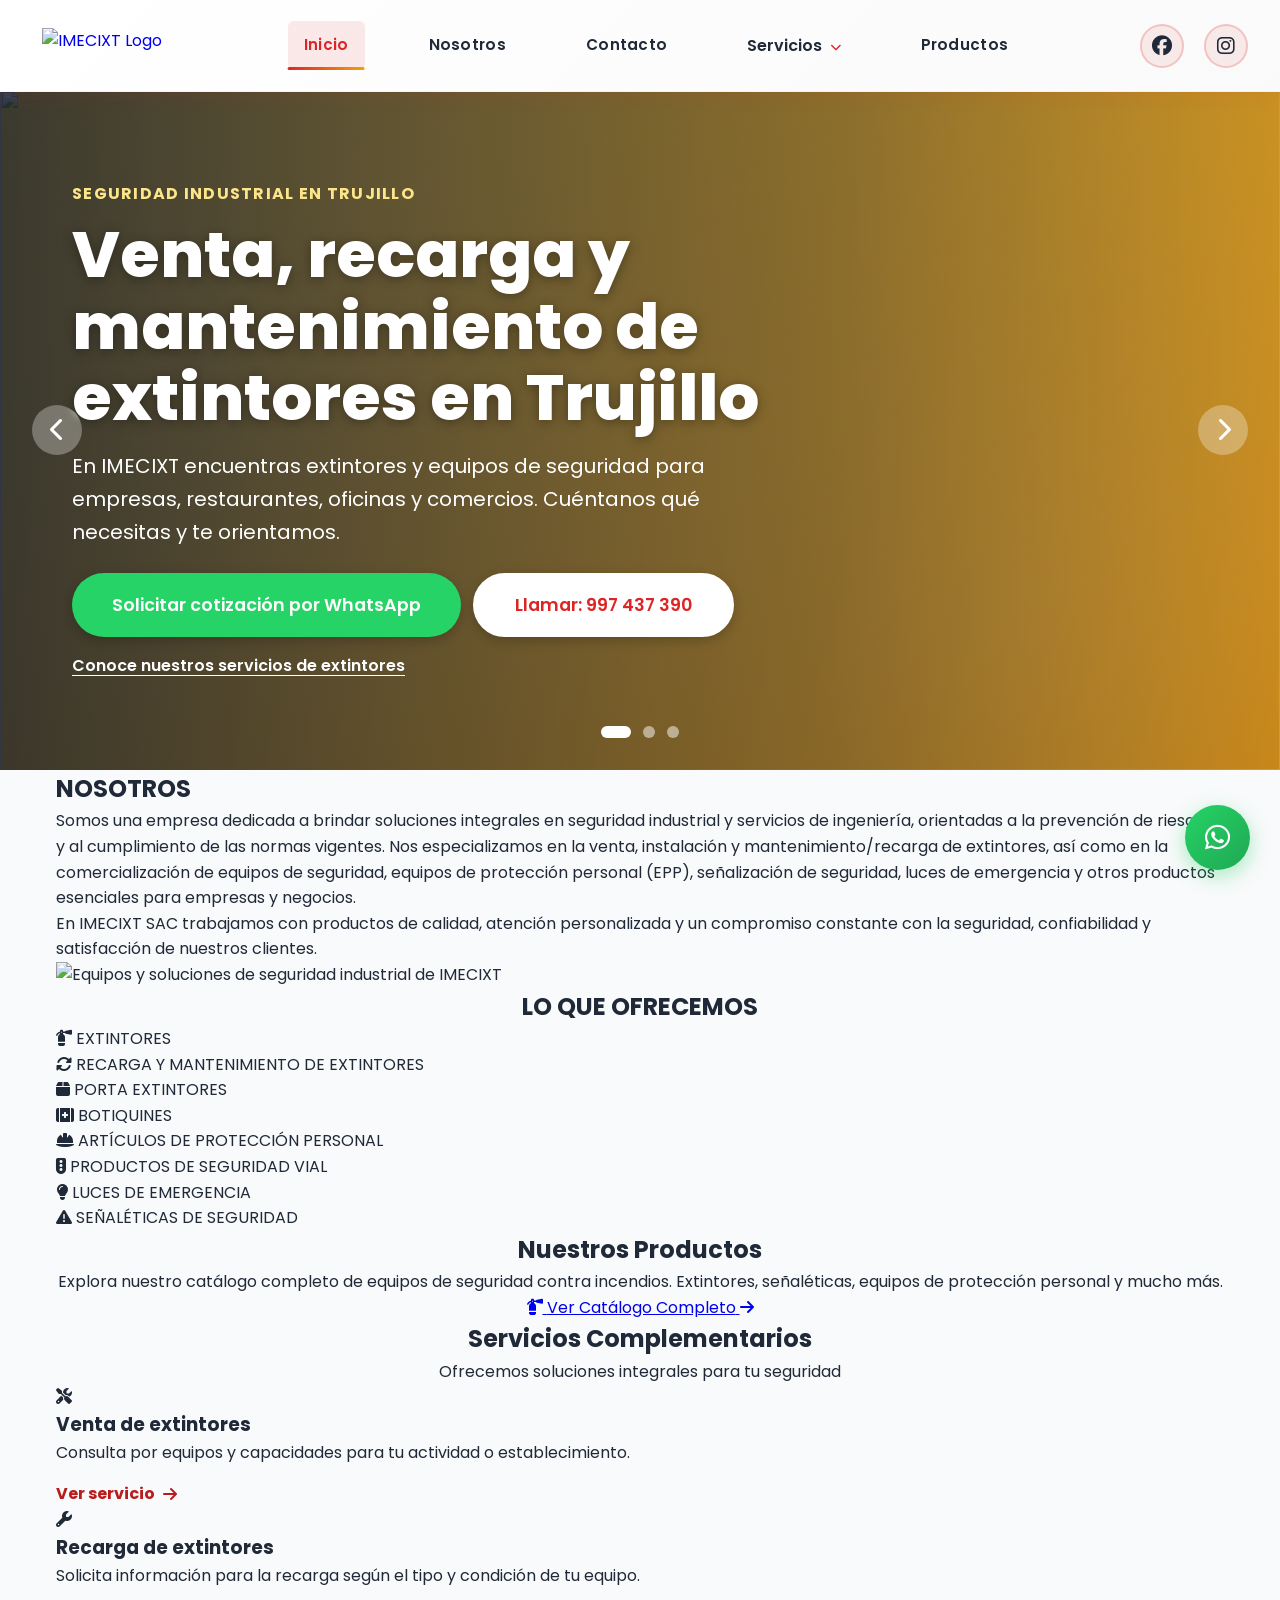
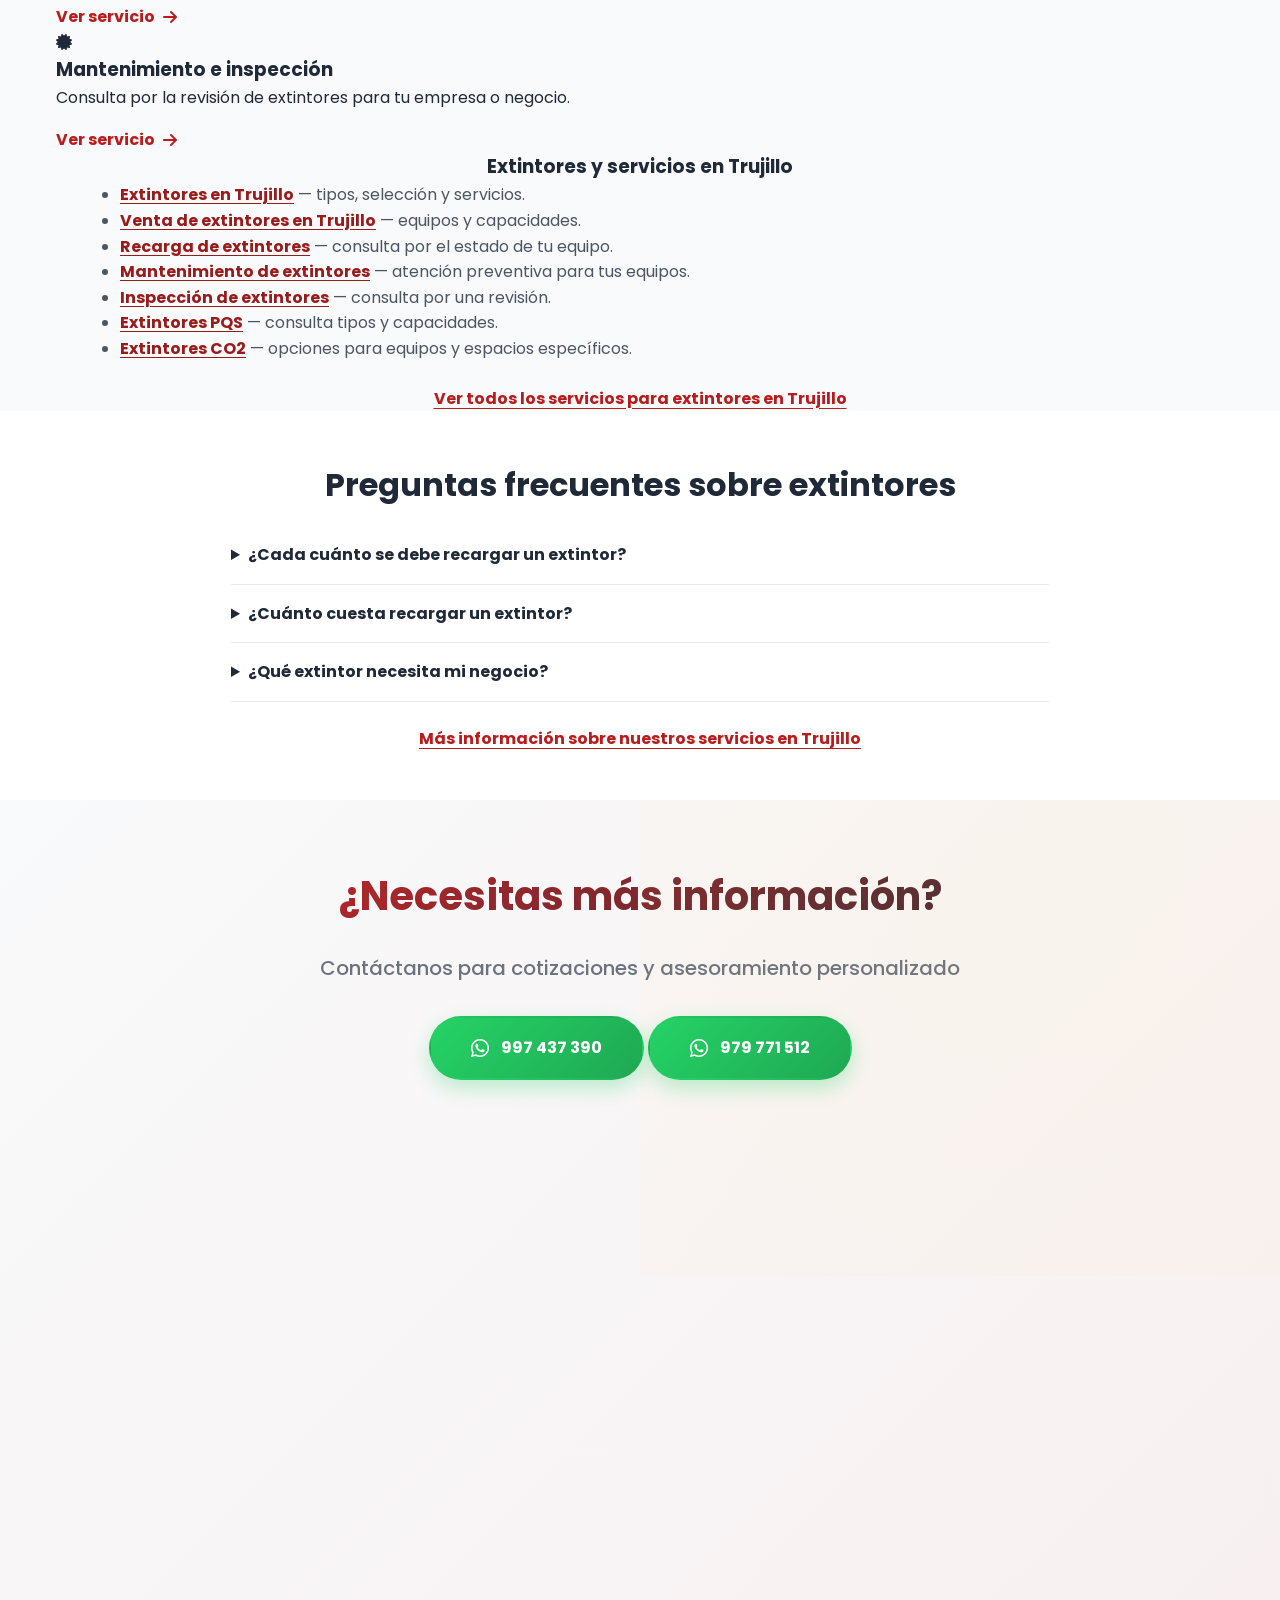
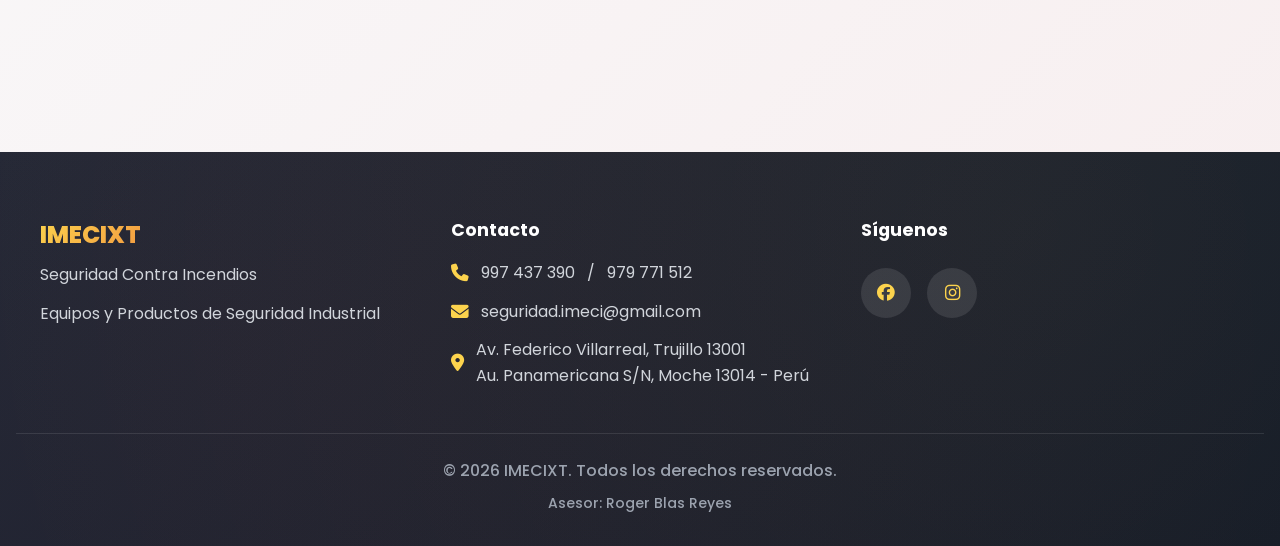
==== commit d2289e0d: "modo seo" ====
--- a/index.html
+++ b/index.html
@@ -6,9 +6,9 @@
     <meta name="description" content="Venta, recarga y mantenimiento de extintores en Trujillo. Cotiza con IMECIXT por WhatsApp y consulta equipos de seguridad para tu negocio.">
     <meta name="robots" content="index, follow">
     <meta property="og:type" content="website">
-    <meta property="og:title" content="Extintores en Trujillo | IMECIXT">
+    <meta property="og:title" content="Venta y servicios de extintores en Trujillo | IMECIXT">
     <meta property="og:description" content="Venta, recarga y mantenimiento de extintores en Trujillo. Consulta por WhatsApp.">
-    <title>Extintores en Trujillo: venta y recarga | IMECIXT</title>
+    <title>Venta y servicios de extintores en Trujillo | IMECIXT</title>
     <link rel="canonical" href="https://imecixt.com.pe/">
     <link rel="preload" as="image" href="img/hero-1.jpg" fetchpriority="high">
     <meta name="keywords" content="extintores Trujillo, extintores, recarga de extintores, mantenimiento de extintores, seguridad contra incendios, EPP, señalización Trujillo">
@@ -21,7 +21,7 @@
       "url": "https://imecixt.com.pe/",
       "logo": "https://imecixt.com.pe/img/logo.png",
       "email": "seguridad.imeci@gmail.com",
-      "telephone": "+51 997 437 390",
+      "telephone": "+51997437390",
       "sameAs": [
         "https://www.facebook.com/share/1CnJvS297P/",
         "https://www.instagram.com/imecixt/"
@@ -48,14 +48,13 @@
       "description": "Empresa de seguridad industrial en Trujillo especializada en extintores, equipos de protección personal y soluciones de seguridad contra incendios",
       "url": "https://imecixt.com.pe",
       "image": "img/logo2.png",
-      "areaServed": "Trujillo, PE",
+      "areaServed": "Trujillo, La Libertad, Perú",
       "address": {
         "@type": "PostalAddress",
         "addressLocality": "Trujillo",
         "addressCountry": "PE"
       },
-      "serviceType": ["Venta de Extintores", "Seguridad Industrial", "Equipos de Protección Personal", "Señalización de Seguridad"],
-      "priceRange": "$$"
+      "serviceType": ["Venta de Extintores", "Seguridad Industrial", "Equipos de Protección Personal", "Señalización de Seguridad"]
     }
     </script>
     
@@ -99,7 +98,7 @@
                 <a class="hero-btn" href="https://wa.me/51997437390?text=Hola%20IMECIXT%2C%20quiero%20cotizar%20extintores%20en%20Trujillo" target="_blank" rel="noopener noreferrer">Solicitar cotización por WhatsApp</a>
                 <a class="hero-btn hero-btn-secondary" href="tel:+51997437390">Llamar: 997 437 390</a>
             </div>
-            <a class="hero-service-link" href="extintores-trujillo/index.html">Conoce nuestros servicios de extintores</a>
+            <a class="hero-service-link" href="/extintores-trujillo/">Conoce nuestros servicios de extintores</a>
         </div>
         <div class="slider-dots" aria-label="Cambiar imagen principal">
             <button class="dot active" type="button" data-slide="0" aria-label="Imagen 1"></button>
@@ -189,36 +188,12 @@
         </div>
     </section>
 
-    <!-- Stats Section -->
-    <section class="py-12 md:py-16 bg-white">
-        <div class="container mx-auto px-4">
-            <div class="grid grid-cols-2 lg:grid-cols-4 gap-4 md:gap-8">
-                <div class="text-center p-4 md:p-6 rounded-xl bg-gradient-to-b from-amber-50 to-white border-t-4 border-amber-400 shadow-lg shadow-amber-100">
-                    <div class="text-3xl md:text-4xl font-bold text-amber-600 mb-1 md:mb-2">15+</div>
-                    <p class="text-gray-700 font-semibold text-sm md:text-base">Años de Experiencia</p>
-                </div>
-                <div class="text-center p-4 md:p-6 rounded-xl bg-gradient-to-b from-red-50 to-white border-t-4 border-red-600 shadow-lg shadow-red-100">
-                    <div class="text-3xl md:text-4xl font-bold text-red-600 mb-1 md:mb-2">5000+</div>
-                    <p class="text-gray-700 font-semibold text-sm md:text-base">Clientes Satisfechos</p>
-                </div>
-                <div class="text-center p-4 md:p-6 rounded-xl bg-gradient-to-b from-blue-50 to-white border-t-4 border-blue-600 shadow-lg shadow-blue-100">
-                    <div class="text-3xl md:text-4xl font-bold text-blue-600 mb-1 md:mb-2">10000+</div>
-                    <p class="text-gray-700 font-semibold text-sm md:text-base">Equipos Instalados</p>
-                </div>
-                <div class="text-center p-4 md:p-6 rounded-xl bg-gradient-to-b from-green-50 to-white border-t-4 border-green-600 shadow-lg shadow-green-100">
-                    <div class="text-3xl md:text-4xl font-bold text-green-600 mb-1 md:mb-2">24/7</div>
-                    <p class="text-gray-700 font-semibold text-sm md:text-base">Atención Disponible</p>
-                </div>
-            </div>
-        </div>
-    </section>
-
     <!-- Products CTA Section -->
     <section id="productos" class="py-10 sm:py-12 md:py-16 bg-gradient-to-r from-gray-50 to-gray-100">
         <div class="container mx-auto px-3 sm:px-4 text-center">
             <h2 class="text-2xl sm:text-3xl md:text-4xl font-bold mb-3 sm:mb-4 md:mb-6 text-gray-800">Nuestros Productos</h2>
             <p class="text-gray-600 mb-6 sm:mb-7 md:mb-8 text-base sm:text-lg max-w-2xl mx-auto px-2">Explora nuestro catálogo completo de equipos de seguridad contra incendios. Extintores, señaléticas, equipos de protección personal y mucho más.</p>
-            <a href="productos.html" class="inline-flex items-center gap-2 sm:gap-3 bg-red-600 hover:bg-red-700 text-white font-bold py-3 sm:py-4 px-6 sm:px-8 rounded-full shadow-lg transform hover:-translate-y-1 transition duration-300 text-sm sm:text-base">
+            <a href="/productos" class="inline-flex items-center gap-2 sm:gap-3 bg-red-600 hover:bg-red-700 text-white font-bold py-3 sm:py-4 px-6 sm:px-8 rounded-full shadow-lg transform hover:-translate-y-1 transition duration-300 text-sm sm:text-base">
                 <i class="fas fa-fire-extinguisher text-xl sm:text-2xl"></i>
                 <span>Ver Catálogo Completo</span>
                 <i class="fas fa-arrow-right"></i>
@@ -233,28 +208,38 @@
             <p class="text-center text-gray-600 mb-6 sm:mb-8 md:mb-12 text-base sm:text-lg max-w-2xl mx-auto px-2">Ofrecemos soluciones integrales para tu seguridad</p>
             
             <div class="grid grid-cols-1 md:grid-cols-3 gap-4 sm:gap-6">
-                <a href="venta-extintores-trujillo/index.html" class="service-card bg-white p-4 sm:p-6 md:p-8 rounded-lg shadow-lg hover:shadow-xl transform hover:-translate-y-2 transition">
+                <a href="/venta-extintores-trujillo/" class="service-card bg-white p-4 sm:p-6 md:p-8 rounded-lg shadow-lg hover:shadow-xl transform hover:-translate-y-2 transition">
                     <div class="text-3xl sm:text-4xl text-red-600 mb-2 sm:mb-3"><i class="fas fa-tools"></i></div>
                     <h3 class="font-bold text-lg sm:text-xl mb-2 text-gray-800">Venta de extintores</h3>
                     <p class="text-gray-600 text-sm sm:text-base">Consulta por equipos y capacidades para tu actividad o establecimiento.</p>
                     <span class="service-card-link">Ver servicio <i class="fas fa-arrow-right" aria-hidden="true"></i></span>
                 </a>
                 
-                <a href="recarga-extintores-trujillo/index.html" class="service-card bg-white p-4 sm:p-6 md:p-8 rounded-lg shadow-lg hover:shadow-xl transform hover:-translate-y-2 transition">
+                <a href="/recarga-extintores-trujillo/" class="service-card bg-white p-4 sm:p-6 md:p-8 rounded-lg shadow-lg hover:shadow-xl transform hover:-translate-y-2 transition">
                     <div class="text-3xl sm:text-4xl text-red-600 mb-2 sm:mb-3"><i class="fas fa-wrench"></i></div>
                     <h3 class="font-bold text-lg sm:text-xl mb-2 text-gray-800">Recarga de extintores</h3>
                     <p class="text-gray-600 text-sm sm:text-base">Solicita información para la recarga según el tipo y condición de tu equipo.</p>
                     <span class="service-card-link">Ver servicio <i class="fas fa-arrow-right" aria-hidden="true"></i></span>
                 </a>
                 
-                <a href="mantenimiento-extintores-trujillo/index.html" class="service-card bg-white p-4 sm:p-6 md:p-8 rounded-lg shadow-lg hover:shadow-xl transform hover:-translate-y-2 transition">
+                <a href="/mantenimiento-extintores-trujillo/" class="service-card bg-white p-4 sm:p-6 md:p-8 rounded-lg shadow-lg hover:shadow-xl transform hover:-translate-y-2 transition">
                     <div class="text-3xl sm:text-4xl text-red-600 mb-2 sm:mb-3"><i class="fas fa-certificate"></i></div>
                     <h3 class="font-bold text-lg sm:text-xl mb-2 text-gray-800">Mantenimiento e inspección</h3>
                     <p class="text-gray-600 text-sm sm:text-base">Consulta por la revisión de extintores para tu empresa o negocio.</p>
                     <span class="service-card-link">Ver servicio <i class="fas fa-arrow-right" aria-hidden="true"></i></span>
                 </a>
             </div>
-            <p class="service-hub-link"><a href="extintores-trujillo/index.html">Ver todos los servicios para extintores en Trujillo</a></p>
+            <h3 class="mt-8 mb-3 text-center text-xl font-bold text-gray-800">Extintores y servicios en Trujillo</h3>
+            <ul class="home-services-list grid grid-cols-1 gap-3 sm:grid-cols-2 lg:grid-cols-3">
+                <li><a href="/extintores-trujillo/">Extintores en Trujillo</a> — tipos, selección y servicios.</li>
+                <li><a href="/venta-extintores-trujillo/">Venta de extintores en Trujillo</a> — equipos y capacidades.</li>
+                <li><a href="/recarga-extintores-trujillo/">Recarga de extintores</a> — consulta por el estado de tu equipo.</li>
+                <li><a href="/mantenimiento-extintores-trujillo/">Mantenimiento de extintores</a> — atención preventiva para tus equipos.</li>
+                <li><a href="/inspeccion-extintores-trujillo/">Inspección de extintores</a> — consulta por una revisión.</li>
+                <li><a href="/extintores-pqs-trujillo/">Extintores PQS</a> — consulta tipos y capacidades.</li>
+                <li><a href="/extintores-co2-trujillo/">Extintores CO2</a> — opciones para equipos y espacios específicos.</li>
+            </ul>
+            <p class="service-hub-link"><a href="/extintores-trujillo/">Ver todos los servicios para extintores en Trujillo</a></p>
         </div>
     </section>
 
@@ -264,7 +249,7 @@
             <details><summary>¿Cada cuánto se debe recargar un extintor?</summary><p>La frecuencia depende del tipo de extintor, sus indicaciones y su estado. Solicita una revisión para determinar qué servicio necesita tu equipo.</p></details>
             <details><summary>¿Cuánto cuesta recargar un extintor?</summary><p>El precio depende del tipo, capacidad y condición del equipo. Envíanos esos datos por WhatsApp para solicitar una cotización.</p></details>
             <details><summary>¿Qué extintor necesita mi negocio?</summary><p>La elección depende de los riesgos y materiales presentes en el establecimiento. Cuéntanos qué actividad realizas para orientarte.</p></details>
-            <p class="service-hub-link"><a href="extintores-trujillo/index.html">Más información sobre nuestros servicios en Trujillo</a></p>
+            <p class="service-hub-link"><a href="/extintores-trujillo/">Más información sobre nuestros servicios en Trujillo</a></p>
         </div>
     </section>
     <script type="application/ld+json">
--- a/css/services.css
+++ b/css/services.css
@@ -119,6 +119,21 @@
 .service-hub-link a {
     color: #b91c1c;
     text-underline-offset: 4px;
+}
+
+.home-services-list {
+    max-width: 1080px;
+    margin: 0 auto;
+    padding: 0 1.25rem;
+    color: #4b5563;
+    line-height: 1.6;
+}
+
+.home-services-list a {
+    color: #991b1b;
+    font-weight: 700;
+    text-decoration: underline;
+    text-underline-offset: 3px;
 }
 
 .home-faq {
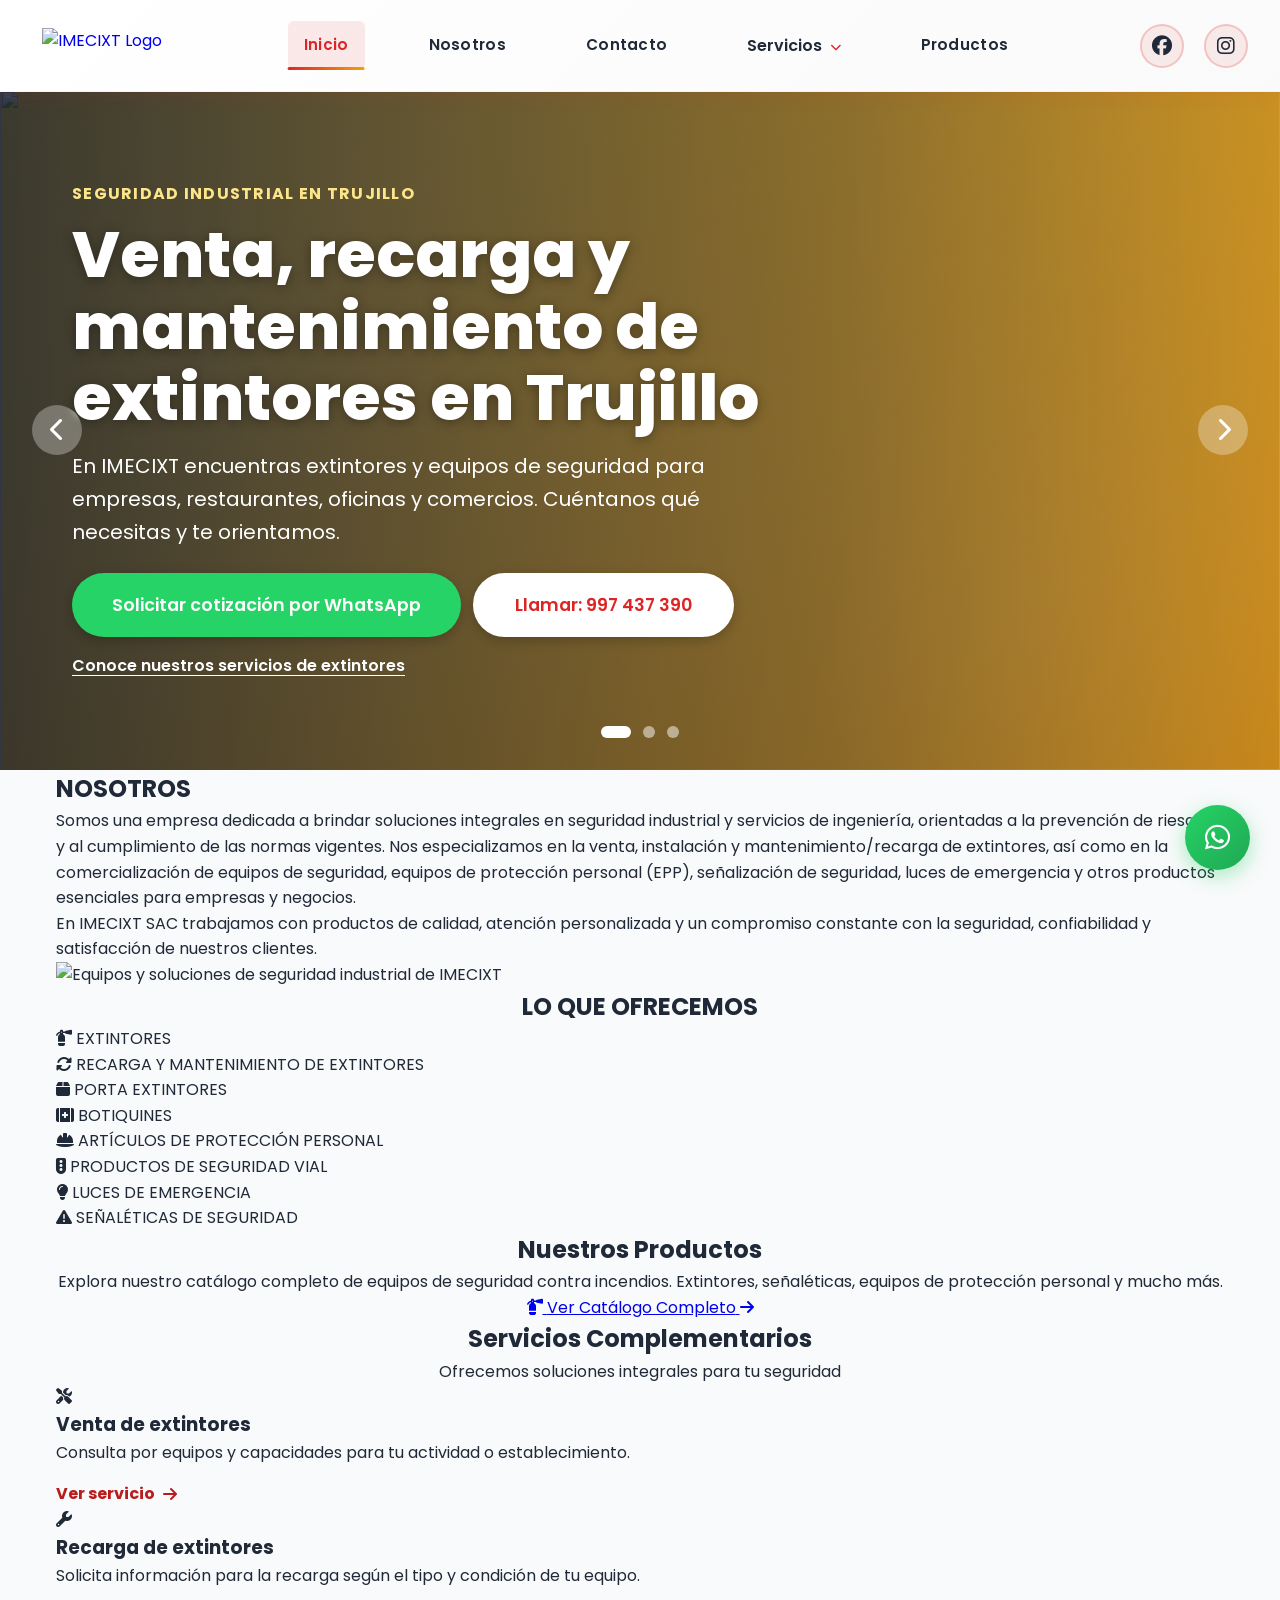
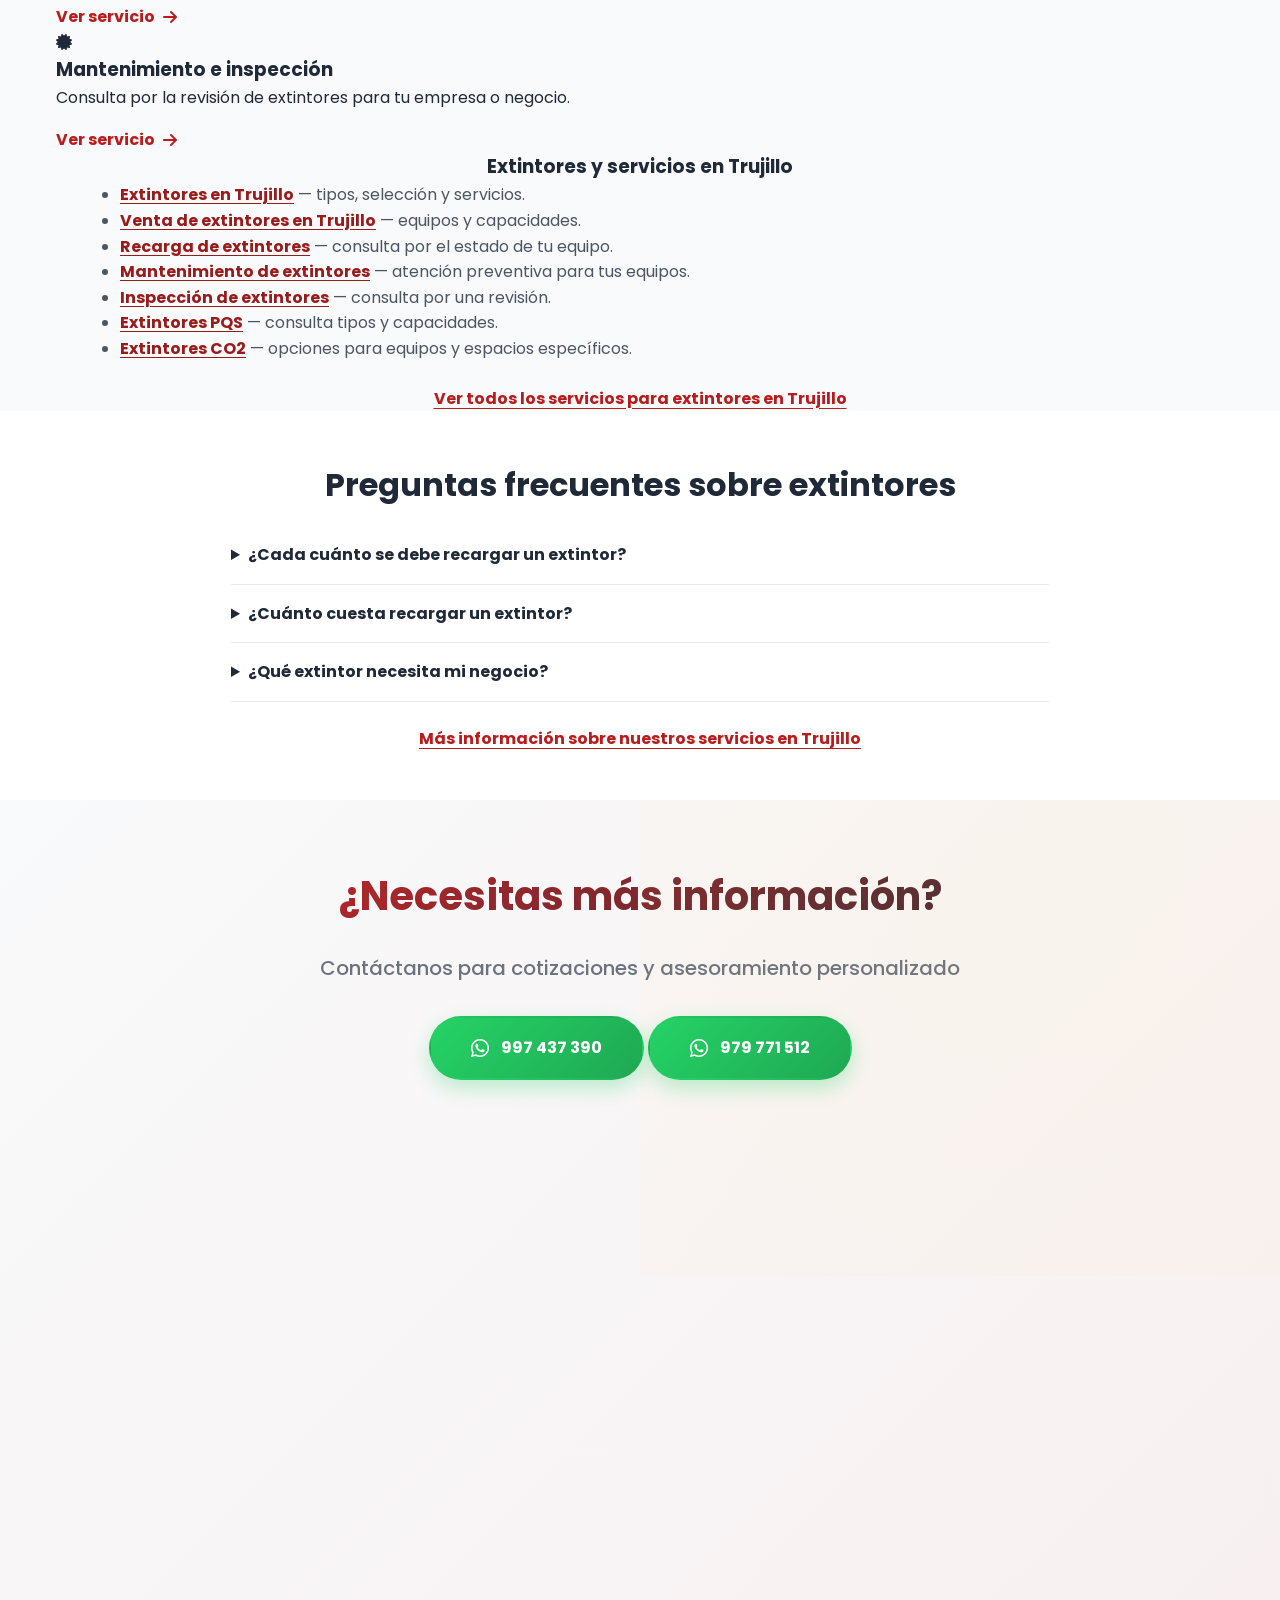
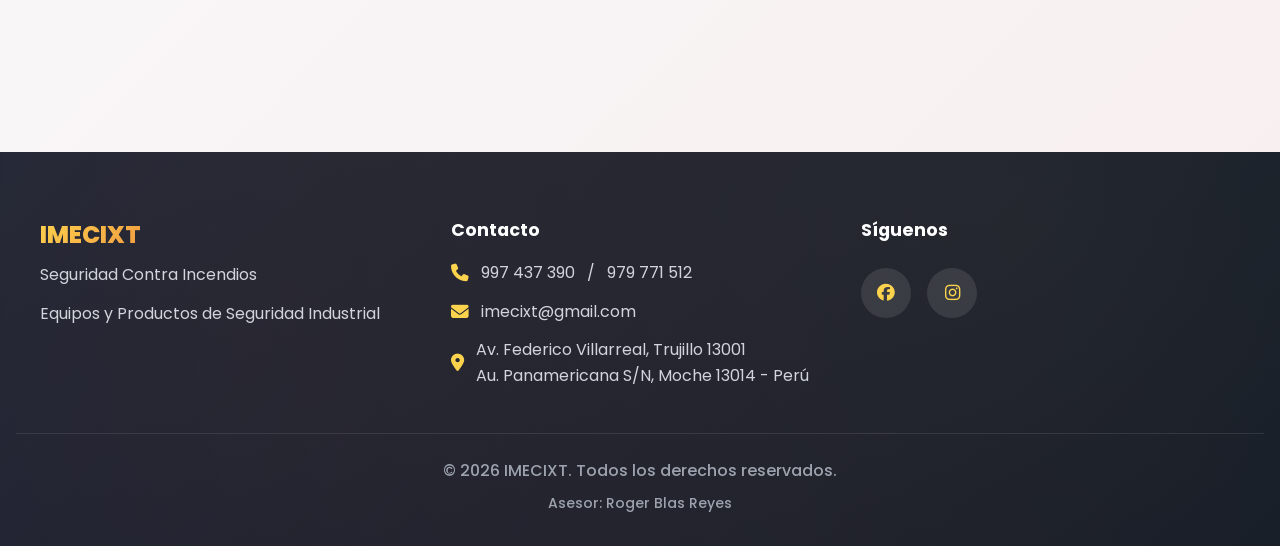
==== commit bf51153a: "actualizar correo" ====
--- a/index.html
+++ b/index.html
@@ -20,7 +20,7 @@
       "name": "EXTINTORES IMECIXT S.A.C.",
       "url": "https://imecixt.com.pe/",
       "logo": "https://imecixt.com.pe/img/logo.png",
-      "email": "seguridad.imeci@gmail.com",
+      "email": "imecixt@gmail.com",
       "telephone": "+51997437390",
       "sameAs": [
         "https://www.facebook.com/share/1CnJvS297P/",
--- a/css/modal.css
+++ b/css/modal.css
@@ -385,14 +385,16 @@
 ========================================== */
 @media (max-width: 480px) {
     .modal-overlay {
-        padding: 1rem;
+        padding: 0.5rem;
         align-items: center;
     }
 
     .modal-content {
         border-radius: 1.25rem;
-        max-height: calc(100vh - 2rem);
-        max-width: calc(100vw - 2rem);
+        max-height: calc(100vh - 1rem);
+        max-height: calc(100dvh - 1rem);
+        max-width: calc(100vw - 1rem);
+        min-height: 0;
         transform: scale(0.95);
         transition: transform 0.3s ease, opacity 0.3s ease;
         opacity: 0;
@@ -404,7 +406,7 @@
     }
 
     .modal-image-section {
-        padding: 1rem 1rem 0.75rem;
+        padding: 1rem 3rem 0.75rem 1rem;
         min-height: auto;
         flex-direction: row;
         gap: 0.75rem;
@@ -413,30 +415,37 @@
     }
 
     .modal-product-image {
-        width: 80px;
-        height: 80px;
+        width: 56px;
+        height: 56px;
+        flex: 0 0 56px;
         border-radius: 12px;
         border-width: 2px;
     }
 
     .modal-icon-large {
-        width: 60px;
-        height: 60px;
+        width: 48px;
+        height: 48px;
+        flex: 0 0 48px;
         border-radius: 12px;
     }
 
     .modal-icon-large i {
-        font-size: 1.5rem;
+        font-size: 1.25rem;
     }
 
     .modal-image-title {
-        font-size: 0.9rem;
+        min-width: 0;
+        font-size: 0.8rem;
+        line-height: 1.2;
         margin-top: 0;
         text-align: left;
         flex: 1;
+        overflow-wrap: anywhere;
     }
 
     .modal-variant-badge {
+        flex: 0 0 auto;
+        white-space: nowrap;
         margin-top: 0.25rem;
         padding: 0.2rem 0.6rem;
         font-size: 0.7rem;
@@ -445,6 +454,12 @@
 
     .modal-scrollable-content {
         padding: 1rem;
+        min-height: 0;
+    }
+
+    .modal-info-section {
+        min-height: 0;
+        overflow: hidden;
     }
 
     .modal-header-compact {
@@ -487,30 +502,36 @@
     }
 
     .modal-footer-compact {
-        padding: 0.75rem 1rem;
+        flex: 0 0 auto;
+        padding: 0.55rem 0.65rem;
         flex-direction: row;
-        gap: 0.5rem;
+        gap: 0.4rem;
     }
 
     .modal-btn-whatsapp {
         flex: 1;
-        padding: 0.6rem 0.75rem;
-        font-size: 0.8rem;
+        min-width: 0;
+        min-height: 40px;
+        padding: 0.5rem 0.6rem;
+        font-size: 0.75rem;
         border-radius: 10px;
+        white-space: nowrap;
     }
 
     .modal-btn-secondary {
         flex: 0 0 auto;
-        padding: 0.6rem 0.75rem;
-        font-size: 0.8rem;
+        min-height: 40px;
+        padding: 0.5rem 0.65rem;
+        font-size: 0.75rem;
         border-radius: 10px;
     }
 
     .modal-close {
         top: 0.5rem;
         right: 0.5rem;
-        width: 32px;
-        height: 32px;
+        width: 34px;
+        height: 34px;
+        flex: 0 0 auto;
         font-size: 0.9rem;
     }
 }
